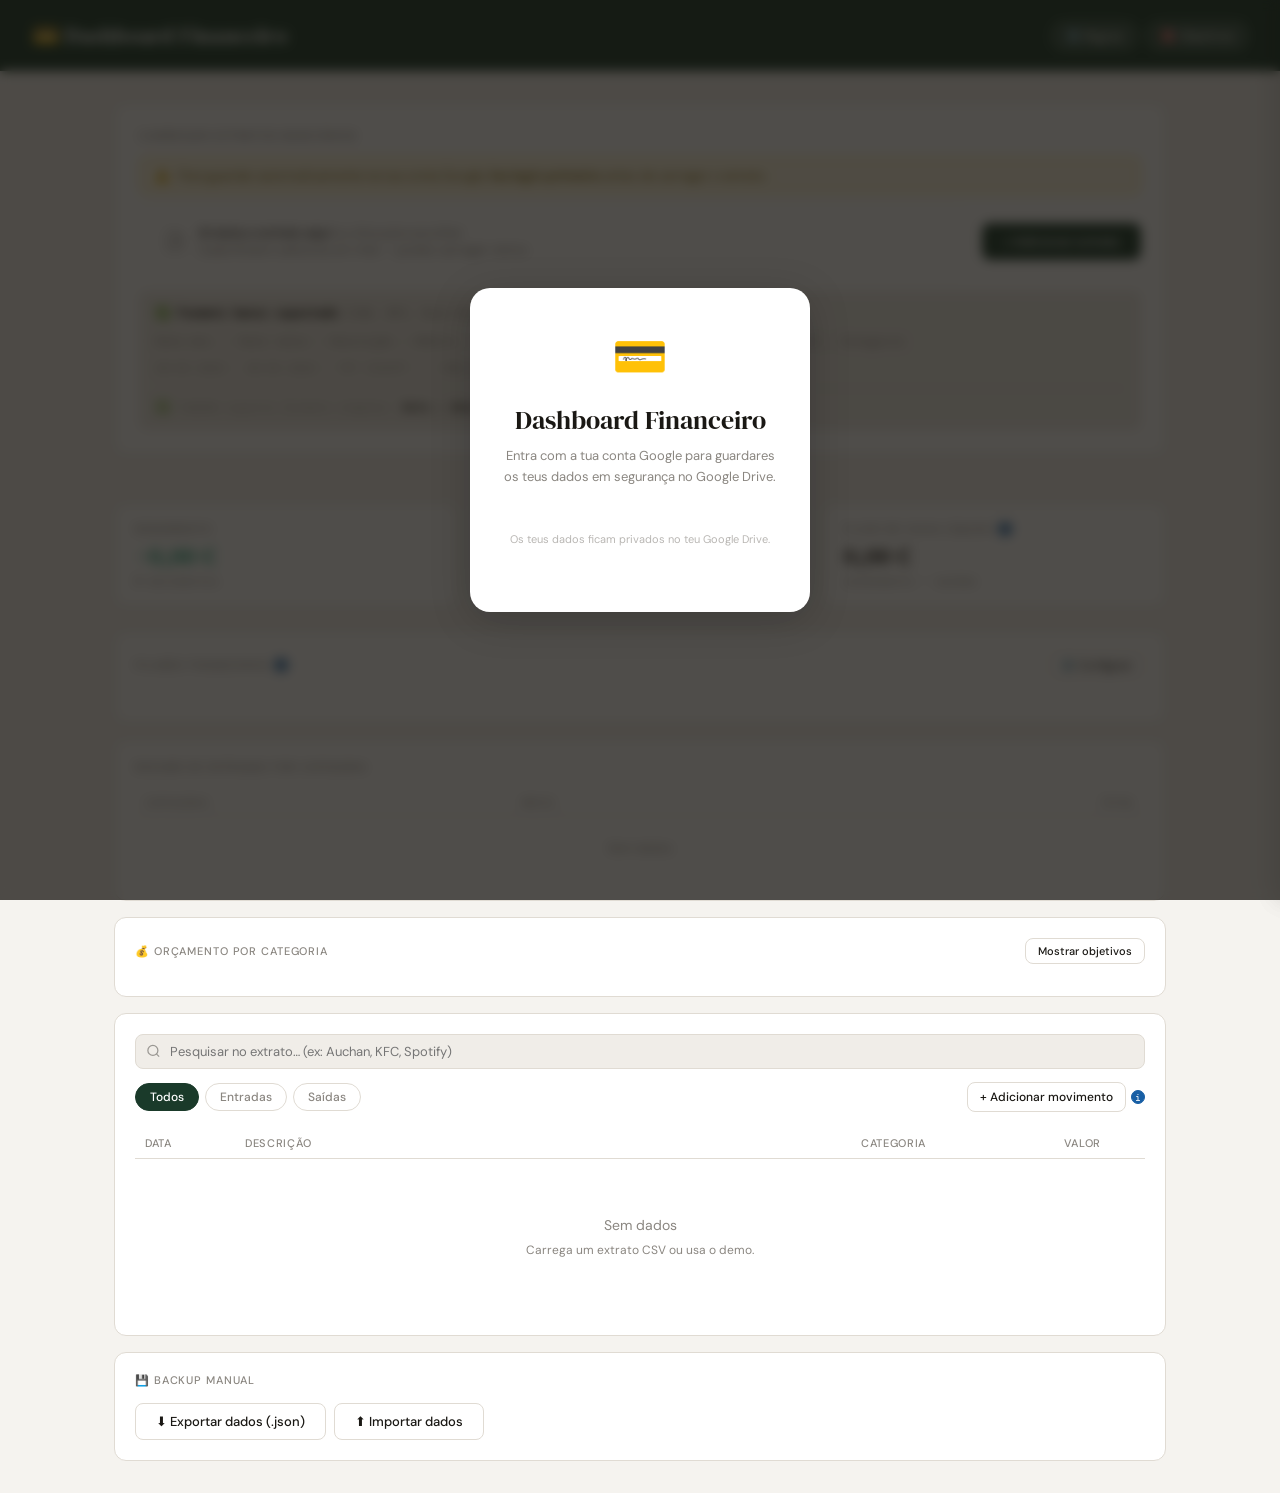
==== index.html @ b711cf70 "Add files via upload" ====
<!DOCTYPE html>
<html lang="pt">
<head>
<meta charset="UTF-8"/>
<meta name="viewport" content="width=device-width, initial-scale=1.0"/>
<title>Dashboard Financeiro</title>
<link rel="preconnect" href="https://fonts.googleapis.com"/>
<link href="https://fonts.googleapis.com/css2?family=DM+Serif+Display&family=DM+Mono:wght@400;500&family=DM+Sans:wght@300;400;500&display=swap" rel="stylesheet"/>
<script src="https://cdnjs.cloudflare.com/ajax/libs/Chart.js/4.4.1/chart.umd.js"></script>
<script src="https://accounts.google.com/gsi/client" async defer></script>
<link rel="stylesheet" href="style.css"/>
</head>
<body>

<!-- Google Sign-In overlay -->
<div class="g-signin-overlay" id="gSigninOverlay">
  <div class="g-signin-box">
    <div style="font-size:2.8rem;margin-bottom:1rem;">💳</div>
    <h2>Dashboard Financeiro</h2>
    <p>Entra com a tua conta Google para guardares os teus dados em segurança no Google Drive.</p>
    <div id="gSigninBtn" style="display:flex;justify-content:center;"></div>
    <p style="font-size:11px;color:var(--muted);margin-top:1.2rem;opacity:.6;">Os teus dados ficam privados no teu Google Drive.</p>
  </div>
</div>

<header>
  <h1>💳 Dashboard Financeiro</h1>
  <div style="display:flex;align-items:center;gap:10px;">
    <button id="regrasBtn" onclick="window._toggleRegras()"
      style="font-size:12px;padding:5px 13px;border:1.5px solid rgba(255,255,255,0.4);border-radius:20px;background:rgba(255,255,255,0.12);color:#fff;cursor:pointer;font-family:'DM Sans',sans-serif;font-weight:500;display:flex;align-items:center;gap:5px;transition:background 0.15s;"
      onmouseover="this.style.background='rgba(255,255,255,0.22)'"
      onmouseout="this.style.background='rgba(255,255,255,0.12)'">
      ⚙️ Regras
    </button>
    <button id="objetivosBtn" onclick="window._toggleObjetivos()"
      style="font-size:12px;padding:5px 13px;border:1.5px solid rgba(255,255,255,0.4);border-radius:20px;background:rgba(255,255,255,0.12);color:#fff;cursor:pointer;font-family:'DM Sans',sans-serif;font-weight:500;display:flex;align-items:center;gap:5px;transition:background 0.15s;"
      onmouseover="this.style.background='rgba(255,255,255,0.22)'"
      onmouseout="this.style.background='rgba(255,255,255,0.12)'">
      🎯 Objetivos
    </button>
    <span id="savedPill" class="hidden" style="font-size:11px;opacity:.7;font-family:'DM Mono',monospace;">dados guardados</span>
    <span id="drivePill" class="hidden g-drive-pill"></span>
    <button id="driveSaveBtn" onclick="window._forceDriveSave()" class="hidden" style="font-size:12px;padding:5px 12px;border:1.5px solid rgba(255,255,255,0.4);border-radius:6px;background:rgba(255,255,255,0.15);color:#fff;cursor:pointer;font-family:'DM Sans',sans-serif;">💾 Guardar</button>
    <div id="gUserChip" class="g-user-chip hidden" onclick="window._gSignOut()">
      <img id="gUserAvatar" class="g-user-avatar" src="" alt=""/>
      <span id="gUserName"></span>
      <span style="opacity:.45;font-size:11px;margin-left:2px;">· sair</span>
    </div>
  </div>
</header>

<div class="container">

  <!-- Upload -->
  <div class="upload-card">
    <p class="upload-label">Carregar extratos bancários</p>
    <div id="noSessionWarning" style="display:none;background:#fff8e1;border:1.5px solid #ffe082;border-radius:8px;padding:10px 14px;margin-bottom:12px;font-size:13px;color:#7a5c00;display:flex;align-items:center;gap:8px;">
      ⚠️ <span>Para guardar automaticamente na tua conta Google, <strong>faz login primeiro</strong> antes de carregar o extrato.</span>
    </div>
    <div class="upload-row">
      <div class="drop-area" id="dropZone">
        <svg width="22" height="22" viewBox="0 0 24 24" fill="none" stroke="currentColor" stroke-width="1.5"><path d="M14 2H6a2 2 0 0 0-2 2v16a2 2 0 0 0 2 2h12a2 2 0 0 0 2-2V8z"/><polyline points="14 2 14 8 20 8"/><line x1="12" y1="18" x2="12" y2="12"/><polyline points="9 15 12 12 15 15"/></svg>
        <div>
          <p><strong>Arrasta o extrato aqui</strong> ou clica para escolher</p>
          <p>Cada ficheiro adiciona um mês — podes carregar vários</p>
        </div>
        <input type="file" id="fileInput" accept=".csv,.txt" multiple/>
      </div>
      <div style="display:flex;flex-direction:column;gap:8px;">
        <button class="btn btn-accent" onclick="document.getElementById('fileInput').click()">+ Adicionar extrato</button>
        <button class="btn btn-danger hidden" id="clearBtn">Limpar tudo</button>
      </div>
    </div>
    <div style="margin-top:1rem;" id="hintBox">
      <div class="hint">
        <div class="hint-format">✅ <strong>Formato banco suportado</strong> (CGD, BPI, Novo Banco, Santander, etc.)</div>
        <div>Data mov. ; Data valor ; Descrição ; Débito ; Crédito ; Saldo contabilístico ; Saldo disponível ; Categoria</div>
        <div style="margin-top:6px; opacity:0.7">30-04-2026 ; 30-04-2026 ; TRF CXDAPP ;  ; 500,00 ; 741,41 ; 720,51 ; Diversos</div>
        <div style="margin-top:8px; border-top:1px solid var(--border); padding-top:8px; opacity:0.7">✅ Também suporta formato simples: <strong>data ; descrição ; valor</strong></div>
      </div>
    </div>
    <div id="monthsList" class="hidden" style="margin-top:0.75rem;">
      <div id="monthsChips" style="display:flex;flex-wrap:wrap;gap:6px;"></div>
    </div>
    <div id="fileInfo" class="hidden"><span id="fileInfoText" style="font-size:12px;color:var(--muted);font-family:'DM Mono',monospace;"></span></div>
  </div>

  <!-- Filtro de meses (afeta tudo abaixo) -->
  <div style="margin-bottom:1.5rem;">
    <div id="monthFilterChips" style="display:flex;flex-wrap:wrap;gap:6px;align-items:center;"></div>
  </div>

  <!-- KPIs -->
  <div class="kpi-grid">
    <div class="kpi">
      <div class="kpi-label">Rendimento</div>
      <div class="kpi-val pos" id="kpiEnt">+0,00 €</div>
      <div class="kpi-sub" id="kpiEntN">0 movimentos</div>
    </div>
    <div class="kpi">
      <div class="kpi-label">Saídas</div>
      <div class="kpi-val neg" id="kpiSai">-0,00 €</div>
      <div class="kpi-sub" id="kpiSaiN">0 movimentos</div>
    </div>
    <div class="kpi">
      <div class="kpi-label" style="display:flex;align-items:center;">Fluxo de Caixa Líquido
        <span class="info-tip" tabindex="0">i<span class="info-tip-bubble">
          <strong>Rendimento − Saídas, no período.</strong>
          <div class="tip-row"><span><span class="tip-dot" style="background:var(--green);"></span>&gt; 0 €</span><span>Ideal</span></div>
          <div class="tip-row"><span><span class="tip-dot" style="background:var(--gold);"></span>= 0 €</span><span>Risco</span></div>
          <div class="tip-row"><span><span class="tip-dot" style="background:var(--red);"></span>&lt; 0 €</span><span>Crítico</span></div>
        </span></span>
      </div>
      <div class="kpi-val neu" id="kpiFluxo">0,00 €</div>
      <div class="kpi-sub" id="kpiFluxoN">rendimento − saídas</div>
    </div>
  </div>

  <!-- Resumo Pilares: % do rendimento -->
  <div id="pilaresResumoRend" class="kpi-grid hidden" style="margin-bottom:0.75rem;"></div>

  <!-- Resumo Pilares: % das saídas -->
  <div id="pilaresResumoSai" class="kpi-grid hidden" style="margin-bottom:1.5rem;"></div>

  <!-- Pilares Financeiros -->
  <div class="card" id="pilaresCard" style="margin-bottom:1rem;">
    <div style="display:flex;align-items:center;justify-content:space-between;margin-bottom:1rem;flex-wrap:wrap;gap:8px;">
      <p class="card-title" style="margin-bottom:0;display:flex;align-items:center;">Pilares financeiros
        <span class="info-tip info-tip-blue" tabindex="0">i<span class="info-tip-bubble">
          <strong>Pilares financeiros</strong> agrupam as tuas categorias de despesa em 3 grandes blocos: Essenciais (necessidades fixas), Lazer (desejos/discricionário) e Poupança &amp; Investimento. Atribui categorias a cada pilar em "Configurar".
        </span></span>
      </p>
      <button class="btn" onclick="window._togglePilaresConfig()" id="pilaresConfigBtn" style="font-size:11px;padding:5px 12px;">⚙️ Configurar</button>
    </div>
    <div id="pilaresCards" style="display:flex;flex-direction:column;gap:0.75rem;margin-bottom:0.5rem;"></div>
    <div id="pilaresConfig" class="hidden" style="border-top:1px solid var(--border);padding-top:1rem;margin-top:0.5rem;">
      <p style="font-size:11px;color:var(--muted);margin-bottom:0.8rem;">Clica numa categoria para a atribuir a um pilar. As que estão num pilar têm × para remover.</p>
      <div id="pilaresConfigGrid" style="display:grid;grid-template-columns:repeat(auto-fit,minmax(190px,1fr));gap:1rem;"></div>
    </div>
  </div>

  <!-- Gráfico evolução por pilar -->
  <div class="card" id="pilaresChartCard" style="margin-bottom:1rem;display:none;">
    <div style="display:flex;align-items:center;justify-content:space-between;margin-bottom:1rem;flex-wrap:wrap;gap:8px;">
      <p class="card-title" style="margin-bottom:0;">Evolução por pilar</p>
      <div style="display:flex;gap:6px;">
        <button id="pilarChartEur" onclick="window._setPilarChartMode('eur')" class="tab active" style="padding:4px 12px;font-size:11px;">€</button>
        <button id="pilarChartPct" onclick="window._setPilarChartMode('pct')" class="tab" style="padding:4px 12px;font-size:11px;">%</button>
      </div>
    </div>
    <div class="chart-wrap" style="height:240px;">
      <canvas id="chartPilares"></canvas>
    </div>
    <div id="legendPilares" class="legend" style="margin-top:10px;"></div>
  </div>


  <!-- Resumo de entradas -->
  <div class="card" style="margin-bottom:1rem;">
    <p class="card-title">Resumo de entradas por categoria</p>
    <div class="table-wrap">
      <table class="resumo-table">
        <thead><tr><th>Categoria</th><th class="bar-cell"></th><th>Movs.</th><th>Total</th></tr></thead>
        <tbody id="resumoEntBody"><tr><td colspan="4" style="text-align:center;color:var(--muted);padding:1.5rem;font-size:12px;">Sem dados</td></tr></tbody>
      </table>
    </div>
  </div>



  <!-- Budget -->
  <div class="card" style="margin-bottom:1rem;">
    <div style="display:flex;align-items:center;justify-content:space-between;margin-bottom:0.75rem;flex-wrap:wrap;gap:8px;">
      <p class="card-title" style="margin-bottom:0;">💰 Orçamento por categoria</p>
      <button id="budgetToggleBtn" class="btn" onclick="window._toggleBudget()" style="font-size:11px;padding:5px 12px;">Mostrar objetivos</button>
    </div>
    <div id="budgetPainel" class="hidden">
      <div class="budget-rendimento-wrap">
        <span class="budget-rendimento-label">Rendimento mensal de referência</span>
        <input id="budgetRendimento" type="number" step="1" placeholder="0" class="budget-input" style="width:110px;" oninput="window._onBudgetRendimentoChange()"/>
        <span class="budget-input-sym">€</span>
        <button class="btn" onclick="window._usarEntradasComoRendimento()" style="font-size:11px;padding:5px 10px;">Usar entradas do período</button>
        <span class="budget-rendimento-note">atual: <strong id="rendimentoEfetivoLabel">—</strong></span>
      </div>
      <div class="budget-strategy-tabs">
        <button class="budget-strategy-tab active" data-strategy="custom" onclick="window._applyStrategy('custom')">Livre</button>
        <button class="budget-strategy-tab" data-strategy="503020" onclick="window._applyStrategy('503020')">50/30/20</button>
        <button class="budget-strategy-tab" data-strategy="602020" onclick="window._applyStrategy('602020')">60/20/20</button>
        <button class="budget-strategy-tab" data-strategy="702010" onclick="window._applyStrategy('702010')">70/20/10</button>
        <button class="budget-strategy-tab" data-strategy="zero" onclick="window._applyStrategy('zero')">Base zero</button>
      </div>
      <p id="budgetStrategyDesc" style="font-size:11px;color:var(--muted);margin-bottom:0.75rem;font-family:'DM Mono',monospace;"></p>
      <div id="budgetOverview" class="budget-overview" style="display:none;">
        <div class="budget-overview-item">
          <div class="budget-overview-label">Necessidades</div>
          <div class="budget-overview-val" id="ovNecessidades">—</div>
          <div class="budget-overview-sub" id="ovNecessidadesPct">—</div>
        </div>
        <div class="budget-overview-item">
          <div class="budget-overview-label">Desejos</div>
          <div class="budget-overview-val" id="ovDesejos">—</div>
          <div class="budget-overview-sub" id="ovDesejoPct">—</div>
        </div>
        <div class="budget-overview-item">
          <div class="budget-overview-label">Poupança</div>
          <div class="budget-overview-val" id="ovPoupanca">—</div>
          <div class="budget-overview-sub" id="ovPoupancaPct">—</div>
        </div>
      </div>
      <div id="budgetCatsGrid" class="budget-cats-grid"></div>
    </div>
  </div>

  <!-- Table -->
  <div class="card">
    <div style="margin-bottom:0.85rem;">
      <div style="position:relative;">
        <svg style="position:absolute;left:11px;top:50%;transform:translateY(-50%);opacity:0.4;pointer-events:none;" width="15" height="15" viewBox="0 0 24 24" fill="none" stroke="currentColor" stroke-width="2"><circle cx="11" cy="11" r="8"/><line x1="21" y1="21" x2="16.65" y2="16.65"/></svg>
        <input id="searchInput" type="text" placeholder="Pesquisar no extrato… (ex: Auchan, KFC, Spotify)"
          style="width:100%;padding:8px 36px 8px 34px;border:1px solid var(--border);border-radius:8px;font-family:'DM Sans',sans-serif;font-size:13px;background:var(--surface2);color:var(--text);outline:none;transition:border-color 0.15s;"
          oninput="window._onSearchInput(this.value)"
          onfocus="this.style.borderColor='var(--accent)'"
          onblur="this.style.borderColor='var(--border)'"
        />
        <button id="searchClearBtn" onclick="window._clearSearch()" title="Limpar pesquisa"
          style="display:none;position:absolute;right:9px;top:50%;transform:translateY(-50%);background:none;border:none;cursor:pointer;color:var(--muted);font-size:17px;line-height:1;padding:2px 4px;"
          onmouseover="this.style.color='var(--red)'" onmouseout="this.style.color='var(--muted)'">×</button>
      </div>
      <div id="searchResultCount" style="display:none;font-size:11px;color:var(--muted);font-family:'DM Mono',monospace;margin-top:5px;padding-left:2px;"></div>
    </div>
    <div class="filter-row" style="flex-wrap:wrap;gap:6px;align-items:center;">
      <div id="monthFilterSep" class="filter-sep hidden"></div>
      <button class="tab active" data-t="all">Todos</button>
      <button class="tab" data-t="in">Entradas</button>
      <button class="tab" data-t="out">Saídas</button>
      <div style="margin-left:auto;display:flex;align-items:center;">
        <div style="display:flex;align-items:center;">
          <button class="btn" style="font-size:12px;padding:6px 12px;" onclick="window._toggleAddMov()" id="addMovToggleBtn">+ Adicionar movimento</button>
          <span class="info-tip" tabindex="0">i<span class="info-tip-bubble">
            <strong>+ Adicionar movimento</strong> — cria uma linha manual, útil para corrigir situações que o extrato do banco não reflete bem (ex: um reembolso que cobre despesas de meses diferentes). Valor positivo = entrada, negativo = saída.<br/><br/>
            <strong>🗑 na tabela</strong> — apaga esse movimento. Não pode ser desfeito.
          </span></span>
        </div>
      </div>
    </div>
    <div id="addMovPanel" class="hidden" style="display:flex;gap:8px;flex-wrap:wrap;align-items:flex-end;margin-bottom:1rem;padding:12px;background:var(--surface2);border:1px solid var(--border);border-radius:8px;">
      <div style="display:flex;flex-direction:column;gap:3px;">
        <label style="font-size:10px;color:var(--muted);text-transform:uppercase;letter-spacing:.05em;">Data</label>
        <input id="addMovDate" type="date" style="padding:7px 10px;border:1px solid var(--border);border-radius:7px;font-family:'DM Sans',sans-serif;font-size:13px;background:var(--surface);color:var(--text);"/>
      </div>
      <div style="display:flex;flex-direction:column;gap:3px;flex:2;min-width:160px;">
        <label style="font-size:10px;color:var(--muted);text-transform:uppercase;letter-spacing:.05em;">Descrição</label>
        <input id="addMovDesc" type="text" placeholder="Ex: Reembolso pai (parte maio)" style="padding:7px 10px;border:1px solid var(--border);border-radius:7px;font-family:'DM Sans',sans-serif;font-size:13px;background:var(--surface);color:var(--text);"/>
      </div>
      <div style="display:flex;flex-direction:column;gap:3px;">
        <label style="font-size:10px;color:var(--muted);text-transform:uppercase;letter-spacing:.05em;">Valor (€)</label>
        <input id="addMovValor" type="number" step="0.01" placeholder="-50,00" style="width:110px;padding:7px 10px;border:1px solid var(--border);border-radius:7px;font-family:'DM Sans',sans-serif;font-size:13px;background:var(--surface);color:var(--text);"/>
      </div>
      <div style="display:flex;flex-direction:column;gap:3px;">
        <label style="font-size:10px;color:var(--muted);text-transform:uppercase;letter-spacing:.05em;">Categoria</label>
        <select id="addMovCat" style="padding:7px 10px;border:1px solid var(--border);border-radius:7px;font-family:'DM Sans',sans-serif;font-size:13px;background:var(--surface);color:var(--text);"></select>
      </div>
      <button class="btn btn-accent" onclick="window._addManualMov()" style="font-size:12px;padding:8px 14px;">Adicionar</button>
      <button class="btn" onclick="window._toggleAddMov()" style="font-size:12px;padding:8px 14px;">Cancelar</button>
      <p style="width:100%;font-size:11px;color:var(--muted);margin-top:2px;">💡 Valor positivo = entrada · valor negativo = saída (ex: -500 para uma despesa de 500€)</p>
    </div>
    <div class="table-wrap">
      <table>
        <thead>
          <tr>
            <th style="width:100px">Data</th>
            <th>Descrição</th>
            <th style="width:160px">Categoria</th>
            <th style="width:100px;text-align:right">Valor</th>
            <th style="width:34px"></th>
          </tr>
        </thead>
        <tbody id="movBody">
          <tr><td colspan="5"><div class="empty-state">Sem dados<p>Carrega um extrato CSV ou usa o demo.</p></div></td></tr>
        </tbody>
      </table>
    </div>
  </div>

  <!-- Backup manual -->
  <div class="card" style="margin-top:1rem;">
    <p class="card-title">💾 Backup manual</p>
    <div style="display:flex;gap:8px;flex-wrap:wrap;align-items:center;">
      <button class="btn" onclick="window._exportData()">⬇ Exportar dados (.json)</button>
      <label class="btn" style="cursor:pointer;">
        ⬆ Importar dados
        <input type="file" accept=".json" style="display:none;" onchange="window._importData(this)"/>
      </label>
    </div>
  </div>

</div>

<script type="module" src="js/app.js"></script>

<!-- ── Drawer Regras ── -->
<div id="regrasOverlay" class="obj-overlay hidden" onclick="window._closeRegras()"></div>

<div id="regrasDrawer" class="obj-drawer">
  <div class="obj-header">
    <div>
      <div class="obj-title">⚙️ Regras de categorização e gestão de categorias</div>
    </div>
    <button class="obj-close-btn" onclick="window._closeRegras()">×</button>
  </div>
  <div class="obj-body">
    <p style="font-size:11px;font-weight:500;color:var(--muted);text-transform:uppercase;letter-spacing:.08em;margin-bottom:0.75rem;">Regras de categorização</p>
    <div style="display:flex;flex-direction:column;gap:8px;margin-bottom:1rem;padding-bottom:1rem;border-bottom:1px solid var(--border);">
      <div style="display:flex;gap:8px;flex-wrap:wrap;align-items:center;">
        <input id="ruleKeyword" type="text" placeholder="Palavra-chave (ex: GARRIDO UNIP, LASERUM...)"
          style="flex:2;min-width:160px;padding:8px 12px;border:1px solid var(--border);border-radius:8px;font-family:'DM Sans',sans-serif;font-size:13px;background:var(--surface2);color:var(--text);"
          onkeydown="if(event.key==='Enter')window._addRule()"/>
        <select id="ruleCat" onchange="window._toggleNewCat(this)"
          style="padding:8px 12px;border:1px solid var(--border);border-radius:8px;font-family:'DM Sans',sans-serif;font-size:13px;background:var(--surface2);color:var(--text);cursor:pointer;">
        </select>
        <button class="btn btn-accent" onclick="window._addRule()">+ Adicionar</button>
      </div>
      <input id="ruleNewCat" type="text" placeholder="Nome da nova categoria..."
        style="padding:8px 12px;border:1px solid var(--accent);border-radius:8px;font-family:'DM Sans',sans-serif;font-size:13px;background:var(--surface2);color:var(--text);display:none;"
        onkeydown="if(event.key==='Enter')window._addRule()"/>
      <span id="rulesSavedPill" style="font-size:11px;color:var(--green);font-family:'DM Mono',monospace;opacity:0;transition:opacity 0.4s;">✓ regras guardadas</span>
    </div>
    <div id="rulesList">
      <p style="font-size:12px;color:var(--muted);text-align:center;padding:1rem;">Ainda não tens regras. Adiciona a primeira acima.</p>
    </div>
    <p style="font-size:11px;color:var(--muted);margin-top:0.75rem;font-family:'DM Mono',monospace;">
      💡 As tuas regras têm prioridade sobre tudo. A primeira que bater numa descrição ganha — por isso a ordem importa.
    </p>
    <div style="margin-top:1.5rem;padding-top:1rem;border-top:1px solid var(--border);">
      <p style="font-size:11px;font-weight:500;color:var(--muted);text-transform:uppercase;letter-spacing:.08em;margin-bottom:0.6rem;">Gestão de categorias</p>
      <div id="catChipsList" style="display:flex;flex-wrap:wrap;gap:6px;"></div>
      <p style="font-size:11px;color:var(--muted);margin-top:0.5rem;font-family:'DM Mono',monospace;">✕ para eliminar. Categorias em uso são reassociadas a «Diversos».</p>
    </div>
  </div>
</div>

<!-- ── Widget Objetivos ── -->
<div id="objetivosOverlay" class="obj-overlay hidden" onclick="window._closeObjetivos()"></div>

<div id="objetivosDrawer" class="obj-drawer">
  <div class="obj-header">
    <div>
      <div class="obj-title">🎯 Objetivos financeiros</div>
      <div class="obj-subtitle">Escolhe o teu perfil e vê o diagnóstico</div>
    </div>
    <button class="obj-close-btn" onclick="window._closeObjetivos()" title="Fechar">×</button>
  </div>
  <div class="obj-body">
    <div class="obj-section-label">Perfil financeiro</div>
    <div id="objPerfisList">
      <button class="obj-perfil-btn" data-perfil="equilibrio" onclick="window._selectPerfil('equilibrio')">
        <div class="obj-perfil-name">⚖️ Equilíbrio</div>
        <div class="obj-perfil-pct">50% essenciais · 30% lazer · 20% poupança</div>
      </button>
      <button class="obj-perfil-btn" data-perfil="base" onclick="window._selectPerfil('base')">
        <div class="obj-perfil-name">🧱 Base sólida</div>
        <div class="obj-perfil-pct">60% essenciais · 20% lazer · 20% poupança</div>
      </button>
      <button class="obj-perfil-btn" data-perfil="realista" onclick="window._selectPerfil('realista')">
        <div class="obj-perfil-name">💪 Realista</div>
        <div class="obj-perfil-pct">70% essenciais · 20% lazer · 10% poupança</div>
      </button>
      <button class="obj-perfil-btn" data-perfil="riqueza" onclick="window._selectPerfil('riqueza')">
        <div class="obj-perfil-name">🚀 Construir riqueza</div>
        <div class="obj-perfil-pct">50% essenciais · 20% lazer · 30% poupança</div>
      </button>
    </div>
    <div id="objDiagnostico" class="hidden">
      <div class="obj-section-label" style="margin-top:1.25rem;">Diagnóstico</div>
      <div id="objMesLabel" class="obj-mes-label"></div>
      <div id="objDiagRows"></div>
      <div id="objConselhos"></div>
    </div>
    <div id="objEmpty" class="obj-empty">
      <p>Carrega um extrato para veres o diagnóstico.</p>
    </div>
  </div>
</div>
</body>
</html>
---- style.css ----
/* ─── Dashboard Financeiro — Estilos ──────────────────────────────────────── */

*, *::before, *::after { box-sizing: border-box; margin: 0; padding: 0; }

:root {
  --bg: #f5f3ef;
  --surface: #ffffff;
  --surface2: #f0ede8;
  --border: #e0dbd3;
  --text: #1a1814;
  --muted: #8a8680;
  --accent: #1a3a2a;
  --accent2: #c8440a;
  --green: #1D9E75;
  --red: #D85A30;
  --red-dark: #6b1f0f;
  --gold: #BA7517;
  --blue: #185FA5;
  --purple: #533AB7;
  --pink: #D4537E;
}

body {
  font-family: 'DM Sans', sans-serif;
  background: var(--bg);
  color: var(--text);
  min-height: 100vh;
  font-size: 14px;
}

header {
  background: var(--accent);
  color: #fff;
  padding: 1.25rem 2rem;
  display: flex;
  align-items: center;
  justify-content: space-between;
  gap: 1rem;
}
header h1 {
  font-family: 'DM Serif Display', serif;
  font-size: 1.4rem;
  font-weight: 400;
  letter-spacing: 0.01em;
}
header span {
  font-size: 12px;
  opacity: 0.6;
  font-family: 'DM Mono', monospace;
}

.container { max-width: 1100px; margin: 0 auto; padding: 2rem 1.5rem; }

/* Upload zone */
.upload-card {
  background: var(--surface);
  border: 1px solid var(--border);
  border-radius: 12px;
  padding: 1.5rem;
  margin-bottom: 1.5rem;
}
.upload-row { display: flex; align-items: center; gap: 1rem; flex-wrap: wrap; }
.upload-label {
  font-size: 12px;
  font-weight: 500;
  color: var(--muted);
  text-transform: uppercase;
  letter-spacing: 0.08em;
  margin-bottom: 0.75rem;
}
.drop-area {
  flex: 1;
  min-width: 220px;
  border: 1.5px dashed var(--border);
  border-radius: 8px;
  padding: 1rem 1.5rem;
  display: flex;
  align-items: center;
  gap: 12px;
  cursor: pointer;
  transition: background 0.2s, border-color 0.2s;
}
.drop-area:hover { background: var(--surface2); border-color: var(--accent); }
.drop-area svg { flex-shrink: 0; opacity: 0.45; }
.drop-area p { font-size: 13px; color: var(--muted); }
.drop-area p strong { color: var(--text); font-weight: 500; }
#fileInput { display: none; }
.btn {
  padding: 9px 20px;
  font-family: 'DM Sans', sans-serif;
  font-size: 13px;
  font-weight: 500;
  border-radius: 8px;
  border: 1px solid var(--border);
  background: var(--surface);
  color: var(--text);
  cursor: pointer;
  transition: background 0.15s, transform 0.1s;
  white-space: nowrap;
}
.btn:hover { background: var(--surface2); }
.btn:active { transform: scale(0.98); }
.btn-accent {
  background: var(--accent);
  color: #fff;
  border-color: var(--accent);
}
.btn-accent:hover { background: #243d30; }
.btn-danger { border-color: #f0c0a8; color: var(--red); }
.btn-danger:hover { background: #fff5f0; }

.info-bar {
  font-size: 12px;
  color: var(--muted);
  font-family: 'DM Mono', monospace;
  padding: 6px 12px;
  background: var(--surface2);
  border-radius: 6px;
  white-space: nowrap;
}

/* Format badge */
.format-badge {
  display: inline-flex;
  align-items: center;
  gap: 5px;
  font-size: 11px;
  font-family: 'DM Mono', monospace;
  color: var(--blue);
  background: #e8f0fb;
  padding: 3px 10px;
  border-radius: 20px;
}

/* KPIs */
.kpi-grid {
  display: grid;
  grid-template-columns: repeat(auto-fit, minmax(160px, 1fr));
  gap: 12px;
  margin-bottom: 1.5rem;
}
.kpi {
  background: var(--surface);
  border: 1px solid var(--border);
  border-radius: 12px;
  padding: 1.1rem 1.25rem;
}
.kpi-label {
  font-size: 11px;
  font-weight: 500;
  color: var(--muted);
  text-transform: uppercase;
  letter-spacing: 0.08em;
  margin-bottom: 6px;
}
.kpi-val {
  font-family: 'DM Serif Display', serif;
  font-size: 1.6rem;
  font-weight: 400;
  line-height: 1.1;
}
.kpi-sub { font-size: 11px; color: var(--muted); margin-top: 4px; font-family: 'DM Mono', monospace; }
.pos { color: var(--green); }
.neg { color: var(--red); }
.neu { color: var(--text); }

/* Charts */
.charts-grid {
  display: grid;
  grid-template-columns: 1fr 1fr;
  gap: 1rem;
  margin-bottom: 1rem;
}
@media (max-width: 640px) { .charts-grid { grid-template-columns: 1fr; } }

.card {
  background: var(--surface);
  border: 1px solid var(--border);
  border-radius: 12px;
  padding: 1.25rem;
}
.card-title {
  font-size: 11px;
  font-weight: 500;
  color: var(--muted);
  text-transform: uppercase;
  letter-spacing: 0.08em;
  margin-bottom: 1rem;
}
.chart-wrap { position: relative; width: 100%; height: 210px; }
.legend { display: flex; flex-wrap: wrap; gap: 8px; margin-top: 10px; }
.legend span {
  display: flex; align-items: center; gap: 5px;
  font-size: 11px; color: var(--muted);
  font-family: 'DM Mono', monospace;
}
.legend-dot { width: 9px; height: 9px; border-radius: 2px; flex-shrink: 0; }

/* Filters */
.filter-row {
  display: flex;
  align-items: center;
  gap: 8px;
  flex-wrap: wrap;
  margin-bottom: 1rem;
}
.tab {
  padding: 5px 14px;
  font-size: 12px;
  font-family: 'DM Sans', sans-serif;
  font-weight: 500;
  border-radius: 20px;
  border: 1px solid var(--border);
  background: transparent;
  color: var(--muted);
  cursor: pointer;
  transition: all 0.15s;
}
.tab.active {
  background: var(--accent);
  color: #fff;
  border-color: var(--accent);
}
.filter-sep { width: 1px; height: 20px; background: var(--border); margin: 0 4px; }

/* Table */
.table-wrap { overflow-x: auto; }
table { width: 100%; border-collapse: collapse; table-layout: fixed; }
th {
  text-align: left;
  font-size: 11px;
  font-weight: 500;
  color: var(--muted);
  text-transform: uppercase;
  letter-spacing: 0.06em;
  padding: 8px 10px;
  border-bottom: 1px solid var(--border);
}
td {
  padding: 9px 10px;
  border-bottom: 1px solid var(--surface2);
  vertical-align: middle;
  font-size: 13px;
}
tr:last-child td { border-bottom: none; }
tr:hover td { background: var(--surface2); }
.date-cell { font-family: 'DM Mono', monospace; font-size: 12px; color: var(--muted); }
.amt-cell { font-family: 'DM Mono', monospace; font-weight: 500; text-align: right; }
.cat-sel {
  font-family: 'DM Sans', sans-serif;
  font-size: 12px;
  padding: 3px 6px;
  border-radius: 6px;
  border: 1px solid var(--border);
  background: var(--surface2);
  color: var(--text);
  cursor: pointer;
  width: 100%;
}
.empty-state {
  text-align: center;
  padding: 3rem 1rem;
  color: var(--muted);
  font-size: 14px;
}
.empty-state p { margin-top: 0.5rem; font-size: 12px; }

/* ── Google Auth ── */
.g-signin-overlay {
  position:fixed;inset:0;background:rgba(20,18,14,0.75);z-index:9999;
  display:flex;align-items:center;justify-content:center;
  backdrop-filter:blur(6px);
}
.g-signin-box {
  background:var(--surface);border-radius:20px;padding:2.5rem 2rem;
  max-width:340px;width:90%;text-align:center;
  box-shadow:0 8px 40px rgba(0,0,0,0.2);
}
.g-signin-box h2 { font-family:'DM Serif Display',serif;font-size:1.6rem;font-weight:400;margin-bottom:.5rem; }
.g-signin-box p  { font-size:13px;color:var(--muted);margin-bottom:1.5rem;line-height:1.6; }
.g-user-chip {
  display:flex;align-items:center;gap:8px;
  background:rgba(255,255,255,0.15);border-radius:20px;
  padding:4px 12px 4px 4px;cursor:pointer;transition:background .15s;font-size:13px;color:#fff;
}
.g-user-chip:hover { background:rgba(255,255,255,0.25); }
.g-user-avatar { width:28px;height:28px;border-radius:50%;object-fit:cover;border:2px solid rgba(255,255,255,0.3); }
.g-drive-pill {
  font-size:11px;font-family:'DM Mono',monospace;
  padding:2px 8px;border-radius:10px;background:rgba(255,255,255,0.12);color:#fff;opacity:.8;
}
.hidden { display: none !important; }

/* Formato hint */
.hint {
  font-size: 12px;
  color: var(--muted);
  line-height: 1.8;
  padding: 12px 16px;
  background: var(--surface2);
  border-radius: 8px;
  font-family: 'DM Mono', monospace;
}
.hint strong { color: var(--text); }
.hint .hint-format { margin-bottom: 6px; }

/* Saved indicator */
.saved-pill {
  display: inline-flex;
  align-items: center;
  gap: 5px;
  font-size: 11px;
  font-family: 'DM Mono', monospace;
  color: var(--green);
  background: #e8f7f1;
  padding: 3px 10px;
  border-radius: 20px;
}
.saved-pill::before { content: '●'; font-size: 8px; }

/* Resumo por categoria */
.resumo-grid {
  display: grid;
  grid-template-columns: 1fr 1fr;
  gap: 1rem;
  margin-bottom: 1rem;
}
@media (max-width: 640px) { .resumo-grid { grid-template-columns: 1fr; } }

.resumo-table { width: 100%; border-collapse: collapse; }
.resumo-table th {
  font-size: 10px;
  font-weight: 500;
  color: var(--muted);
  text-transform: uppercase;
  letter-spacing: 0.07em;
  padding: 6px 10px;
  border-bottom: 1px solid var(--border);
  text-align: left;
}
.resumo-table th:last-child { text-align: right; }
.resumo-table td {
  padding: 8px 10px;
  border-bottom: 1px solid var(--surface2);
  font-size: 13px;
  vertical-align: middle;
}
.resumo-table tr:last-child td { border-bottom: none; }
.resumo-table tr:hover td { background: var(--surface2); }
.resumo-table .cat-dot {
  display: inline-block;
  width: 8px; height: 8px;
  border-radius: 2px;
  margin-right: 7px;
  flex-shrink: 0;
}
.resumo-table .cat-name { display: flex; align-items: center; }
.resumo-table .val-cell {
  font-family: 'DM Mono', monospace;
  font-weight: 500;
  text-align: right;
  white-space: nowrap;
}
.resumo-table .n-cell {
  font-family: 'DM Mono', monospace;
  font-size: 11px;
  color: var(--muted);
  text-align: right;
}
.resumo-table .total-row td {
  font-weight: 600;
  border-top: 1px solid var(--border);
  border-bottom: none;
  font-size: 13px;
  padding-top: 9px;
}
.resumo-table .bar-cell { width: 60px; }
.resumo-cat-row:hover td { background: var(--surface2); }
.exp-arrow {
  display: inline-block;
  font-size: 9px;
  color: var(--muted);
  margin-right: 6px;
  transition: transform 0.15s;
  user-select: none;
}
.exp-detail td { border-bottom: none !important; }

.mini-bar-bg { background: var(--surface2); border-radius: 3px; height: 5px; overflow: hidden; }
.mini-bar-fill { height: 5px; border-radius: 3px; }

/* Budget Objetivos */
.budget-section { margin-bottom: 1rem; }
/* Pilares */
.pilar-card { border-radius:10px; padding:1rem; }
.pilar-card .pilar-emoji { font-size:1.6rem; margin-bottom:0.3rem; display:block; }
.pilar-card .pilar-nome { font-size:12px; font-weight:700; color:var(--text); text-transform:uppercase; letter-spacing:.05em; margin-bottom:0.1rem; }
.pilar-card .pilar-total { font-size:1.4rem; font-weight:800; color:var(--text); }
.pilar-card .pilar-sub { font-size:11px; color:var(--muted); margin-bottom:0.4rem; font-family:'DM Mono',monospace; }
.pilar-card .pilar-limite-row { display:flex; align-items:center; gap:6px; margin-bottom:0.4rem; flex-wrap:wrap; }
.pilar-card .pilar-limite-label { font-size:11px; color:var(--muted); }
.pilar-card .pilar-limite-input { width:80px; padding:3px 7px; border:1px solid var(--border); border-radius:6px; font-size:12px; font-family:'DM Mono',monospace; background:var(--surface); color:var(--text); }
.pilar-card .pilar-bar-bg { height:5px; background:var(--border); border-radius:3px; overflow:hidden; margin-bottom:0.3rem; }
.pilar-card .pilar-bar-fill { height:100%; border-radius:3px; transition:width 0.4s ease; }
.pilar-card .pilar-restante { font-size:11px; font-family:'DM Mono',monospace; }
.pilar-config-col { background:var(--surface2); border-radius:8px; padding:0.75rem; }
.pilar-config-col .pcol-title { font-size:11px; font-weight:700; text-transform:uppercase; letter-spacing:.08em; margin-bottom:0.5rem; display:flex; align-items:center; gap:5px; }
.pilar-cat-chip { display:inline-flex; align-items:center; gap:3px; padding:3px 9px; border-radius:20px; font-size:11px; font-weight:500; cursor:pointer; margin:3px; border:1.5px solid transparent; transition:opacity 0.15s; }
.pilar-cat-chip:hover { opacity:0.7; }
.pilar-cat-chip.unassigned { background:var(--surface); border-color:var(--border); color:var(--muted); }
.pilares-mes-chip { padding:4px 12px; border-radius:20px; font-size:11px; font-weight:500; cursor:pointer; border:1.5px solid var(--border); background:var(--surface2); color:var(--muted); transition:all 0.15s; }
.pilares-mes-chip.active { background:var(--accent); border-color:var(--accent); color:#fff; }
.budget-strategy-tabs { display: flex; gap: 6px; flex-wrap: wrap; margin-bottom: 1rem; }
.budget-strategy-tab {
  padding: 5px 14px;
  font-size: 12px;
  font-family: 'DM Sans', sans-serif;
  font-weight: 500;
  border-radius: 20px;
  border: 1px solid var(--border);
  background: transparent;
  color: var(--muted);
  cursor: pointer;
  transition: all 0.15s;
}
.budget-strategy-tab.active {
  background: var(--accent);
  color: #fff;
  border-color: var(--accent);
}
.budget-cats-grid {
  display: grid;
  grid-template-columns: repeat(auto-fill, minmax(220px, 1fr));
  gap: 10px;
  margin-bottom: 1rem;
}
.budget-cat-item {
  background: var(--surface2);
  border: 1px solid var(--border);
  border-radius: 10px;
  padding: 0.85rem 1rem;
}
.budget-cat-header {
  display: flex;
  align-items: center;
  justify-content: space-between;
  margin-bottom: 8px;
}
.budget-cat-name {
  display: flex;
  align-items: center;
  gap: 7px;
  font-size: 13px;
  font-weight: 500;
}
.budget-cat-dot { width: 9px; height: 9px; border-radius: 2px; flex-shrink: 0; }
.budget-input-wrap { display: flex; align-items: center; gap: 4px; }
.budget-input {
  width: 80px;
  padding: 4px 8px;
  border: 1px solid var(--border);
  border-radius: 6px;
  font-family: 'DM Mono', monospace;
  font-size: 13px;
  background: var(--surface);
  color: var(--text);
  text-align: right;
  outline: none;
  transition: border-color 0.15s;
}
.budget-input:focus { border-color: var(--accent); }
.budget-input-sym { font-size: 12px; color: var(--muted); font-family: 'DM Mono', monospace; }
.budget-bar-wrap { position: relative; height: 6px; background: var(--border); border-radius: 3px; overflow: hidden; margin-top: 8px; }
.budget-bar-fill { height: 6px; border-radius: 3px; transition: width 0.4s ease; }
.budget-bar-target { position: absolute; top: 0; height: 6px; width: 2px; background: var(--accent); opacity: 0.6; }
.budget-status { font-size: 11px; font-family: 'DM Mono', monospace; margin-top: 4px; }
.budget-overview {
  display: grid;
  grid-template-columns: repeat(3, 1fr);
  gap: 10px;
  margin-bottom: 1rem;
}
@media (max-width: 640px) { .budget-overview { grid-template-columns: 1fr; } }
.budget-overview-item {
  background: var(--surface2);
  border: 1px solid var(--border);
  border-radius: 10px;
  padding: 0.85rem 1rem;
  text-align: center;
}
.budget-overview-label { font-size: 10px; font-weight: 500; color: var(--muted); text-transform: uppercase; letter-spacing: .07em; margin-bottom: 4px; }
.budget-overview-val { font-family: 'DM Serif Display', serif; font-size: 1.4rem; }
.budget-overview-sub { font-size: 11px; color: var(--muted); font-family: 'DM Mono', monospace; margin-top: 2px; }
.budget-rendimento-wrap {
  display: flex; align-items: center; gap: 10px; flex-wrap: wrap;
  margin-bottom: 1rem; padding: 0.85rem 1rem;
  background: var(--surface2); border: 1px solid var(--border); border-radius: 10px;
}
.budget-rendimento-label { font-size: 13px; font-weight: 500; flex: 1; min-width: 140px; }
.budget-rendimento-note { font-size: 11px; color: var(--muted); font-family: 'DM Mono', monospace; }

/* Saldo info row */
.saldo-row {
  display: flex;
  align-items: center;
  gap: 10px;
  padding: 8px 12px;
  background: var(--surface2);
  border-radius: 8px;
  margin-bottom: 1rem;
  font-size: 12px;
  font-family: 'DM Mono', monospace;
  color: var(--muted);
}
.saldo-row strong { color: var(--text); }

/* Info tooltip icon (ⓘ) */
.info-tip {
  position: relative;
  display: inline-flex;
  align-items: center;
  justify-content: center;
  width: 14px;
  height: 14px;
  border-radius: 50%;
  background: var(--blue);
  border: 1px solid var(--blue);
  color: #fff;
  font-size: 10px;
  font-family: 'DM Mono', monospace;
  cursor: help;
  margin-left: 5px;
  flex-shrink: 0;
  user-select: none;
}
.info-tip.info-tip-blue {
  background: var(--blue) !important;
  border-color: var(--blue) !important;
  color: #fff !important;
}
.info-tip .info-tip-bubble {
  display: none;
  position: absolute;
  bottom: 130%;
  left: 50%;
  transform: translateX(-50%);
  width: 220px;
  background: var(--text);
  color: var(--bg);
  font-family: 'DM Sans', sans-serif;
  font-size: 11px;
  line-height: 1.5;
  padding: 10px 12px;
  border-radius: 8px;
  z-index: 50;
  text-transform: none;
  letter-spacing: normal;
  font-weight: 400;
  box-shadow: 0 4px 14px rgba(0,0,0,0.18);
}
.info-tip .info-tip-bubble::after {
  content: '';
  position: absolute;
  top: 100%;
  left: 50%;
  transform: translateX(-50%);
  border: 5px solid transparent;
  border-top-color: var(--text);
}
.info-tip:hover .info-tip-bubble,
.info-tip:focus .info-tip-bubble { display: block; }
.info-tip-bubble .tip-row { display: flex; justify-content: space-between; gap: 8px; padding: 2px 0; }
.info-tip-bubble .tip-dot { display: inline-block; width: 7px; height: 7px; border-radius: 50%; margin-right: 5px; flex-shrink: 0; }

/* ─── Widget Objetivos ──────────────────────────────────────────────────────── */

.obj-overlay {
  position: fixed;
  inset: 0;
  background: rgba(20,18,14,0.35);
  z-index: 200;
  transition: opacity 0.25s;
}
.obj-overlay.hidden { display: none; }

.obj-drawer {
  position: fixed;
  top: 0;
  right: 0;
  height: 100vh;
  width: 320px;
  max-width: 92vw;
  background: var(--surface);
  border-left: 1px solid var(--border);
  z-index: 201;
  display: flex;
  flex-direction: column;
  transform: translateX(100%);
  transition: transform 0.3s cubic-bezier(0.4, 0, 0.2, 1);
  box-shadow: -4px 0 24px rgba(0,0,0,0.08);
}
.obj-drawer.open { transform: translateX(0); }

.obj-header {
  padding: 1.1rem 1.25rem 0.9rem;
  border-bottom: 1px solid var(--border);
  display: flex;
  align-items: flex-start;
  justify-content: space-between;
  gap: 10px;
  flex-shrink: 0;
}
.obj-title { font-size: 14px; font-weight: 500; color: var(--text); }
.obj-subtitle { font-size: 11px; color: var(--muted); margin-top: 2px; }
.obj-close-btn {
  background: none; border: none; cursor: pointer;
  color: var(--muted); font-size: 20px; line-height: 1;
  padding: 0 4px; flex-shrink: 0; transition: color 0.15s;
}
.obj-close-btn:hover { color: var(--text); }

.obj-body { flex: 1; overflow-y: auto; padding: 1rem 1.25rem 1.5rem; }

.obj-section-label {
  font-size: 10px; font-weight: 500; color: var(--muted);
  text-transform: uppercase; letter-spacing: 0.08em; margin-bottom: 8px;
}

.obj-perfil-btn {
  width: 100%; text-align: left; padding: 10px 12px;
  border: 1px solid var(--border); border-radius: 8px;
  background: var(--surface2); margin-bottom: 6px;
  cursor: pointer; transition: border-color 0.15s, background 0.15s;
  font-family: 'DM Sans', sans-serif;
}
.obj-perfil-btn:hover { background: var(--surface); border-color: var(--blue); }
.obj-perfil-btn.active { border: 1.5px solid var(--blue); background: #e8f0fb; }
.obj-perfil-name { font-size: 13px; font-weight: 500; color: var(--text); }
.obj-perfil-pct { font-size: 11px; color: var(--muted); font-family: 'DM Mono', monospace; margin-top: 2px; }

.obj-mes-label { font-size: 11px; color: var(--muted); font-family: 'DM Mono', monospace; margin-bottom: 10px; }

.obj-diag-row {
  display: flex; align-items: center; gap: 10px;
  padding: 9px 10px; border-radius: 8px;
  background: var(--surface2); margin-bottom: 6px;
}
.obj-diag-dot { width: 9px; height: 9px; border-radius: 50%; flex-shrink: 0; }
.obj-diag-info { flex: 1; min-width: 0; }
.obj-diag-label { font-size: 13px; font-weight: 500; color: var(--text); }
.obj-diag-sub { font-size: 10px; color: var(--muted); font-family: 'DM Mono', monospace; margin-top: 1px; }
.obj-diag-delta { font-size: 12px; font-weight: 500; font-family: 'DM Mono', monospace; flex-shrink: 0; }

.obj-diag-bar-wrap {
  height: 4px; background: var(--border); border-radius: 3px;
  margin-top: 5px; overflow: hidden; position: relative;
}
.obj-diag-bar-atual { height: 4px; border-radius: 3px; transition: width 0.4s ease; }
.obj-diag-bar-target {
  position: absolute; top: 0; height: 4px; width: 2px;
  background: var(--text); opacity: 0.35;
}

.obj-conselhos-box {
  background: #e8f0fb; border: 1px solid #c5d8f5;
  border-radius: 8px; padding: 10px 12px; margin-top: 10px;
}
.obj-conselhos-title { font-size: 11px; font-weight: 500; color: var(--blue); margin-bottom: 6px; }
.obj-conselho-item {
  font-size: 11px; color: #1a3560; line-height: 1.55;
  padding: 4px 0; border-bottom: 1px solid #c5d8f520;
  display: flex; align-items: flex-start; gap: 6px;
}
.obj-conselho-item:last-child { border-bottom: none; }

.obj-empty { text-align: center; padding: 2rem 1rem; color: var(--muted); font-size: 12px; font-family: 'DM Mono', monospace; }
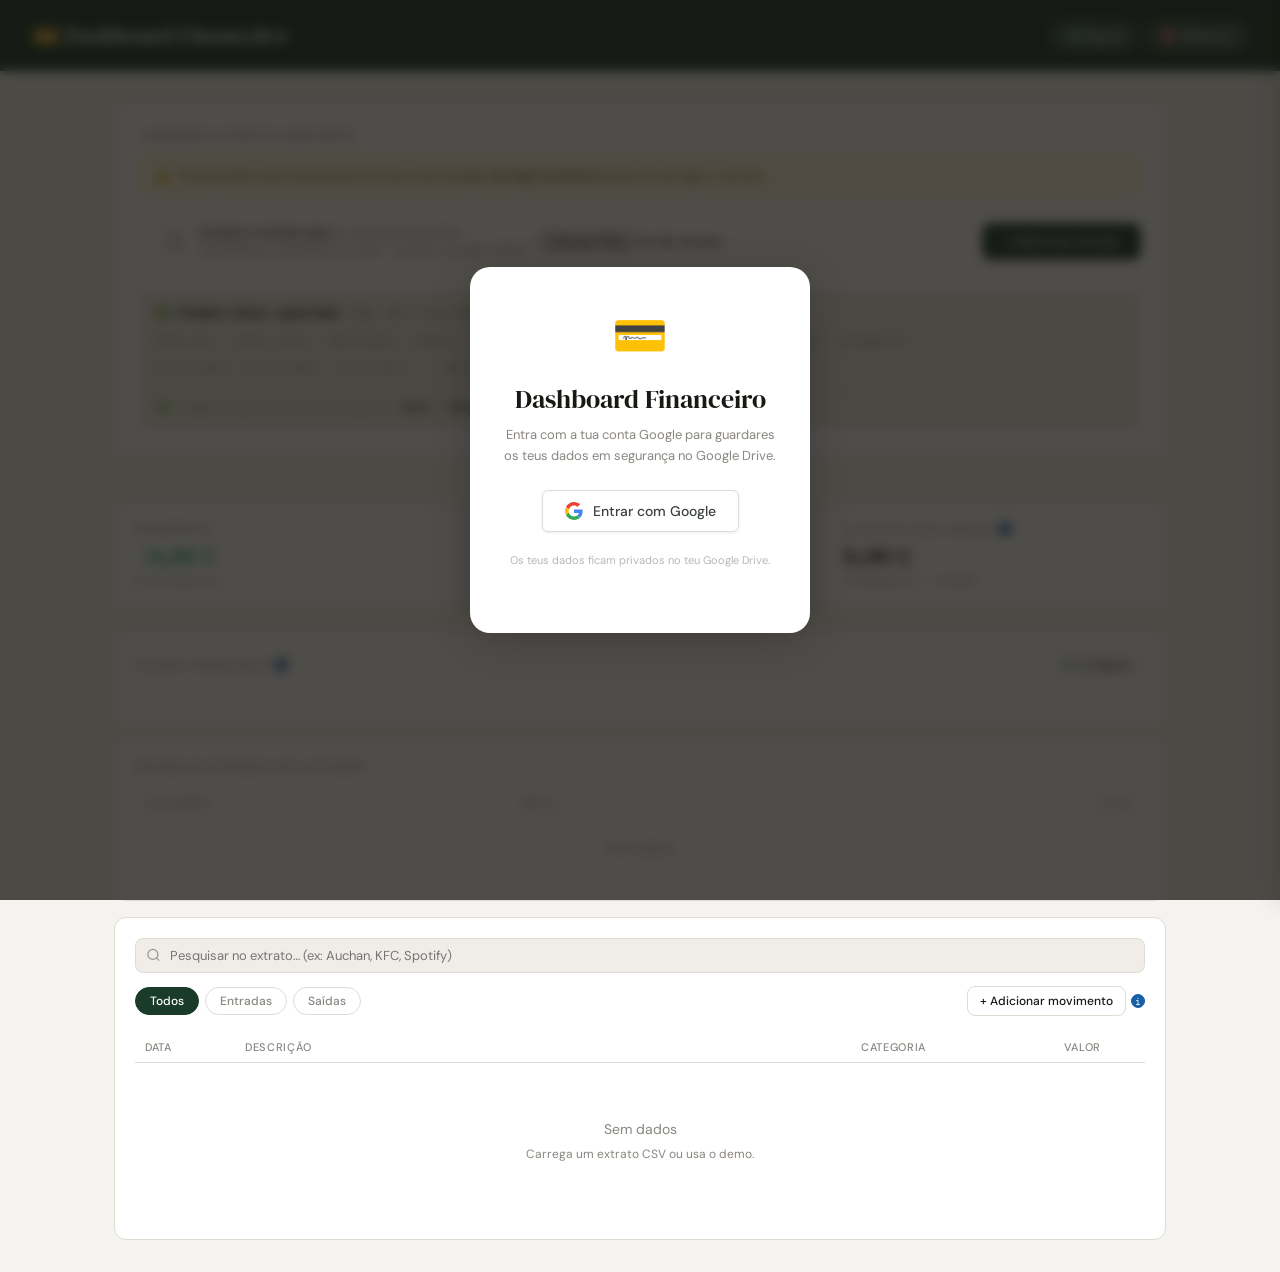
==== commit 652d99dc: "Add files via upload" ====
--- a/index.html
+++ b/index.html
@@ -52,37 +52,48 @@
 <div class="container">
 
   <!-- Upload -->
-  <div class="upload-card">
-    <p class="upload-label">Carregar extratos bancários</p>
-    <div id="noSessionWarning" style="display:none;background:#fff8e1;border:1.5px solid #ffe082;border-radius:8px;padding:10px 14px;margin-bottom:12px;font-size:13px;color:#7a5c00;display:flex;align-items:center;gap:8px;">
-      ⚠️ <span>Para guardar automaticamente na tua conta Google, <strong>faz login primeiro</strong> antes de carregar o extrato.</span>
-    </div>
-    <div class="upload-row">
-      <div class="drop-area" id="dropZone">
-        <svg width="22" height="22" viewBox="0 0 24 24" fill="none" stroke="currentColor" stroke-width="1.5"><path d="M14 2H6a2 2 0 0 0-2 2v16a2 2 0 0 0 2 2h12a2 2 0 0 0 2-2V8z"/><polyline points="14 2 14 8 20 8"/><line x1="12" y1="18" x2="12" y2="12"/><polyline points="9 15 12 12 15 15"/></svg>
-        <div>
-          <p><strong>Arrasta o extrato aqui</strong> ou clica para escolher</p>
-          <p>Cada ficheiro adiciona um mês — podes carregar vários</p>
+  <div class="upload-card" id="uploadCard">
+
+    <!-- Vista compacta (após carregar dados) -->
+    <div id="uploadCompact" class="hidden" style="display:flex;align-items:center;gap:10px;flex-wrap:wrap;">
+      <span style="font-size:11px;font-weight:500;color:var(--muted);text-transform:uppercase;letter-spacing:.08em;white-space:nowrap;">Extratos</span>
+      <div id="monthsChips" style="display:flex;flex-wrap:wrap;gap:6px;flex:1;"></div>
+      <span id="fileInfoText" style="font-size:12px;color:var(--muted);font-family:'DM Mono',monospace;white-space:nowrap;"></span>
+      <button class="btn btn-accent" onclick="document.getElementById('fileInput').click()" style="font-size:12px;padding:6px 14px;white-space:nowrap;">+ Extrato</button>
+      <button class="btn btn-danger" id="clearBtn" style="font-size:12px;padding:6px 14px;white-space:nowrap;">Limpar</button>
+      <input type="file" id="fileInput" accept=".csv,.txt" multiple style="display:none;"/>
+    </div>
+
+    <!-- Vista expandida (estado inicial) -->
+    <div id="uploadExpanded">
+      <p class="upload-label">Carregar extratos bancários</p>
+      <div id="noSessionWarning" style="display:none;background:#fff8e1;border:1.5px solid #ffe082;border-radius:8px;padding:10px 14px;margin-bottom:12px;font-size:13px;color:#7a5c00;display:flex;align-items:center;gap:8px;">
+        ⚠️ <span>Para guardar automaticamente na tua conta Google, <strong>faz login primeiro</strong> antes de carregar o extrato.</span>
+      </div>
+      <div class="upload-row">
+        <div class="drop-area" id="dropZone">
+          <svg width="22" height="22" viewBox="0 0 24 24" fill="none" stroke="currentColor" stroke-width="1.5"><path d="M14 2H6a2 2 0 0 0-2 2v16a2 2 0 0 0 2 2h12a2 2 0 0 0 2-2V8z"/><polyline points="14 2 14 8 20 8"/><line x1="12" y1="18" x2="12" y2="12"/><polyline points="9 15 12 12 15 15"/></svg>
+          <div>
+            <p><strong>Arrasta o extrato aqui</strong> ou clica para escolher</p>
+            <p>Cada ficheiro adiciona um mês — podes carregar vários</p>
+          </div>
+          <input type="file" id="fileInputExpanded" accept=".csv,.txt" multiple/>
         </div>
-        <input type="file" id="fileInput" accept=".csv,.txt" multiple/>
-      </div>
-      <div style="display:flex;flex-direction:column;gap:8px;">
-        <button class="btn btn-accent" onclick="document.getElementById('fileInput').click()">+ Adicionar extrato</button>
-        <button class="btn btn-danger hidden" id="clearBtn">Limpar tudo</button>
-      </div>
-    </div>
-    <div style="margin-top:1rem;" id="hintBox">
-      <div class="hint">
-        <div class="hint-format">✅ <strong>Formato banco suportado</strong> (CGD, BPI, Novo Banco, Santander, etc.)</div>
-        <div>Data mov. ; Data valor ; Descrição ; Débito ; Crédito ; Saldo contabilístico ; Saldo disponível ; Categoria</div>
-        <div style="margin-top:6px; opacity:0.7">30-04-2026 ; 30-04-2026 ; TRF CXDAPP ;  ; 500,00 ; 741,41 ; 720,51 ; Diversos</div>
-        <div style="margin-top:8px; border-top:1px solid var(--border); padding-top:8px; opacity:0.7">✅ Também suporta formato simples: <strong>data ; descrição ; valor</strong></div>
-      </div>
-    </div>
-    <div id="monthsList" class="hidden" style="margin-top:0.75rem;">
-      <div id="monthsChips" style="display:flex;flex-wrap:wrap;gap:6px;"></div>
-    </div>
-    <div id="fileInfo" class="hidden"><span id="fileInfoText" style="font-size:12px;color:var(--muted);font-family:'DM Mono',monospace;"></span></div>
+        <div style="display:flex;flex-direction:column;gap:8px;">
+          <button class="btn btn-accent" onclick="document.getElementById('fileInputExpanded').click()">+ Adicionar extrato</button>
+        </div>
+      </div>
+      <div style="margin-top:1rem;" id="hintBox">
+        <div class="hint">
+          <div class="hint-format">✅ <strong>Formato banco suportado</strong> (CGD, BPI, Novo Banco, Santander, etc.)</div>
+          <div>Data mov. ; Data valor ; Descrição ; Débito ; Crédito ; Saldo contabilístico ; Saldo disponível ; Categoria</div>
+          <div style="margin-top:6px; opacity:0.7">30-04-2026 ; 30-04-2026 ; TRF CXDAPP ;  ; 500,00 ; 741,41 ; 720,51 ; Diversos</div>
+          <div style="margin-top:8px; border-top:1px solid var(--border); padding-top:8px; opacity:0.7">✅ Também suporta formato simples: <strong>data ; descrição ; valor</strong></div>
+        </div>
+      </div>
+    </div>
+
+    <div id="fileInfo" class="hidden"></div>
   </div>
 
   <!-- Filtro de meses (afeta tudo abaixo) -->
@@ -168,48 +179,7 @@
 
 
 
-  <!-- Budget -->
-  <div class="card" style="margin-bottom:1rem;">
-    <div style="display:flex;align-items:center;justify-content:space-between;margin-bottom:0.75rem;flex-wrap:wrap;gap:8px;">
-      <p class="card-title" style="margin-bottom:0;">💰 Orçamento por categoria</p>
-      <button id="budgetToggleBtn" class="btn" onclick="window._toggleBudget()" style="font-size:11px;padding:5px 12px;">Mostrar objetivos</button>
-    </div>
-    <div id="budgetPainel" class="hidden">
-      <div class="budget-rendimento-wrap">
-        <span class="budget-rendimento-label">Rendimento mensal de referência</span>
-        <input id="budgetRendimento" type="number" step="1" placeholder="0" class="budget-input" style="width:110px;" oninput="window._onBudgetRendimentoChange()"/>
-        <span class="budget-input-sym">€</span>
-        <button class="btn" onclick="window._usarEntradasComoRendimento()" style="font-size:11px;padding:5px 10px;">Usar entradas do período</button>
-        <span class="budget-rendimento-note">atual: <strong id="rendimentoEfetivoLabel">—</strong></span>
-      </div>
-      <div class="budget-strategy-tabs">
-        <button class="budget-strategy-tab active" data-strategy="custom" onclick="window._applyStrategy('custom')">Livre</button>
-        <button class="budget-strategy-tab" data-strategy="503020" onclick="window._applyStrategy('503020')">50/30/20</button>
-        <button class="budget-strategy-tab" data-strategy="602020" onclick="window._applyStrategy('602020')">60/20/20</button>
-        <button class="budget-strategy-tab" data-strategy="702010" onclick="window._applyStrategy('702010')">70/20/10</button>
-        <button class="budget-strategy-tab" data-strategy="zero" onclick="window._applyStrategy('zero')">Base zero</button>
-      </div>
-      <p id="budgetStrategyDesc" style="font-size:11px;color:var(--muted);margin-bottom:0.75rem;font-family:'DM Mono',monospace;"></p>
-      <div id="budgetOverview" class="budget-overview" style="display:none;">
-        <div class="budget-overview-item">
-          <div class="budget-overview-label">Necessidades</div>
-          <div class="budget-overview-val" id="ovNecessidades">—</div>
-          <div class="budget-overview-sub" id="ovNecessidadesPct">—</div>
-        </div>
-        <div class="budget-overview-item">
-          <div class="budget-overview-label">Desejos</div>
-          <div class="budget-overview-val" id="ovDesejos">—</div>
-          <div class="budget-overview-sub" id="ovDesejoPct">—</div>
-        </div>
-        <div class="budget-overview-item">
-          <div class="budget-overview-label">Poupança</div>
-          <div class="budget-overview-val" id="ovPoupanca">—</div>
-          <div class="budget-overview-sub" id="ovPoupancaPct">—</div>
-        </div>
-      </div>
-      <div id="budgetCatsGrid" class="budget-cats-grid"></div>
-    </div>
-  </div>
+
 
   <!-- Table -->
   <div class="card">
@@ -282,17 +252,7 @@
     </div>
   </div>
 
-  <!-- Backup manual -->
-  <div class="card" style="margin-top:1rem;">
-    <p class="card-title">💾 Backup manual</p>
-    <div style="display:flex;gap:8px;flex-wrap:wrap;align-items:center;">
-      <button class="btn" onclick="window._exportData()">⬇ Exportar dados (.json)</button>
-      <label class="btn" style="cursor:pointer;">
-        ⬆ Importar dados
-        <input type="file" accept=".json" style="display:none;" onchange="window._importData(this)"/>
-      </label>
-    </div>
-  </div>
+
 
 </div>
 
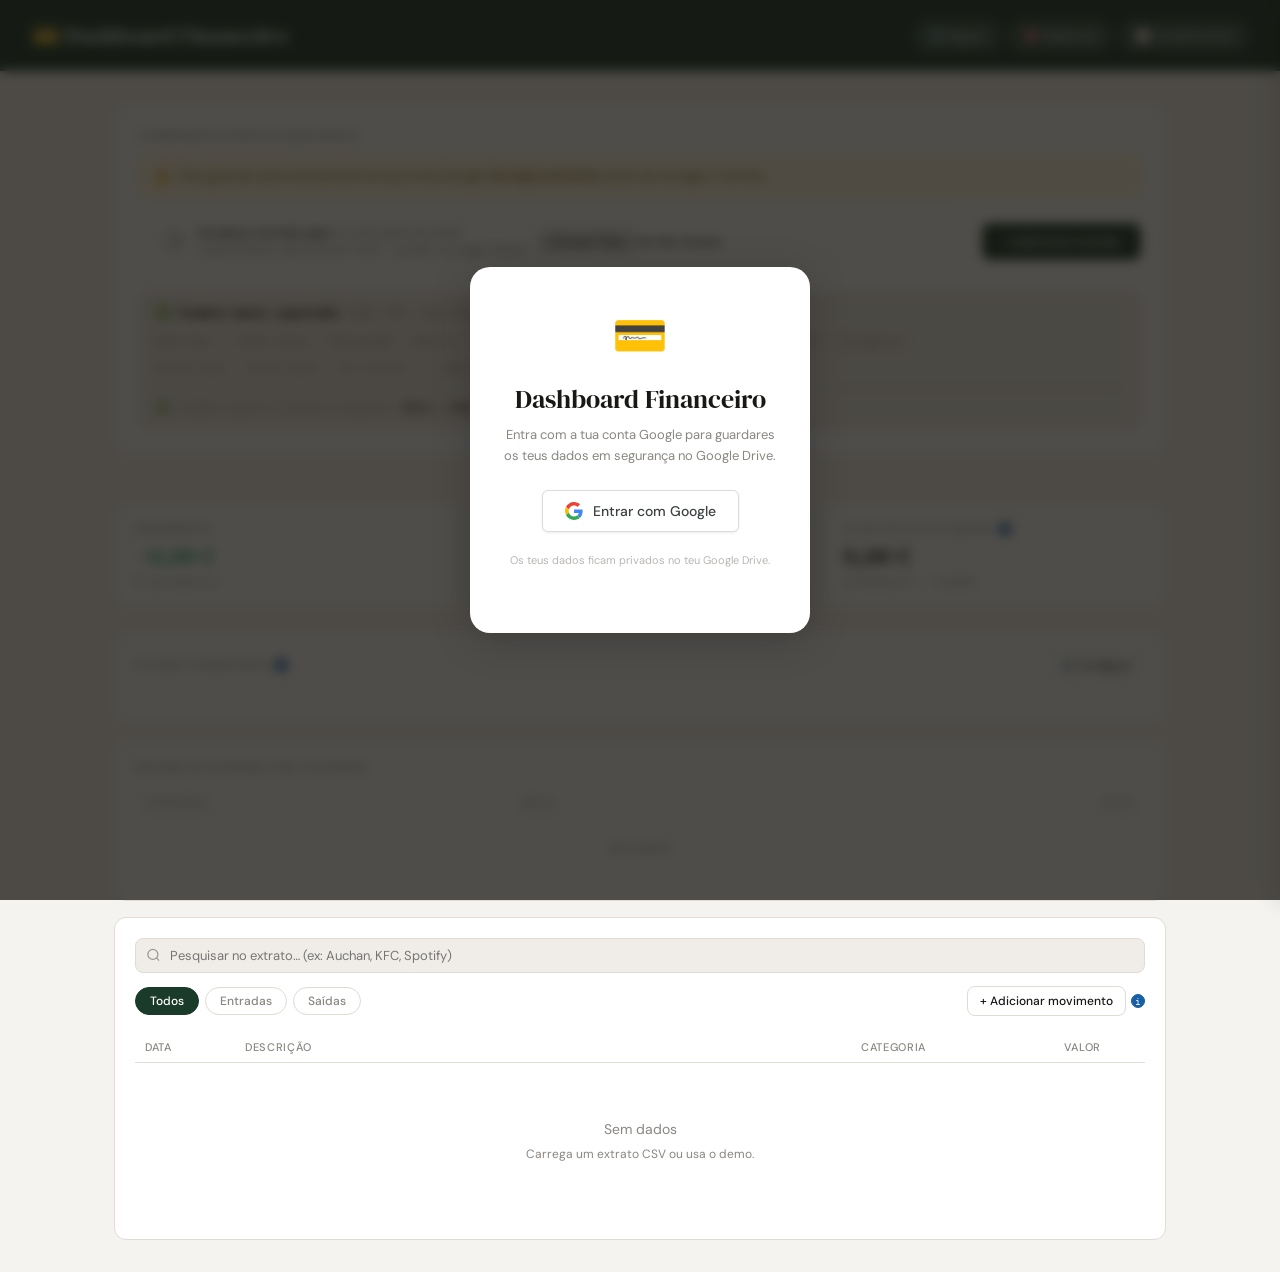
==== commit 191e14f4: "Add files via upload" ====
--- a/index.html
+++ b/index.html
@@ -38,6 +38,12 @@
       onmouseout="this.style.background='rgba(255,255,255,0.12)'">
       🎯 Objetivos
     </button>
+    <a href="investimentos.html"
+      style="font-size:12px;padding:5px 13px;border:1.5px solid rgba(255,255,255,0.4);border-radius:20px;background:rgba(255,255,255,0.12);color:#fff;cursor:pointer;font-family:'DM Sans',sans-serif;font-weight:500;display:flex;align-items:center;gap:5px;text-decoration:none;transition:background 0.15s;"
+      onmouseover="this.style.background='rgba(255,255,255,0.22)'"
+      onmouseout="this.style.background='rgba(255,255,255,0.12)'">
+      📈 Investimentos
+    </a>
     <span id="savedPill" class="hidden" style="font-size:11px;opacity:.7;font-family:'DM Mono',monospace;">dados guardados</span>
     <span id="drivePill" class="hidden g-drive-pill"></span>
     <button id="driveSaveBtn" onclick="window._forceDriveSave()" class="hidden" style="font-size:12px;padding:5px 12px;border:1.5px solid rgba(255,255,255,0.4);border-radius:6px;background:rgba(255,255,255,0.15);color:#fff;cursor:pointer;font-family:'DM Sans',sans-serif;">💾 Guardar</button>
@@ -150,20 +156,7 @@
     </div>
   </div>
 
-  <!-- Gráfico evolução por pilar -->
-  <div class="card" id="pilaresChartCard" style="margin-bottom:1rem;display:none;">
-    <div style="display:flex;align-items:center;justify-content:space-between;margin-bottom:1rem;flex-wrap:wrap;gap:8px;">
-      <p class="card-title" style="margin-bottom:0;">Evolução por pilar</p>
-      <div style="display:flex;gap:6px;">
-        <button id="pilarChartEur" onclick="window._setPilarChartMode('eur')" class="tab active" style="padding:4px 12px;font-size:11px;">€</button>
-        <button id="pilarChartPct" onclick="window._setPilarChartMode('pct')" class="tab" style="padding:4px 12px;font-size:11px;">%</button>
-      </div>
-    </div>
-    <div class="chart-wrap" style="height:240px;">
-      <canvas id="chartPilares"></canvas>
-    </div>
-    <div id="legendPilares" class="legend" style="margin-top:10px;"></div>
-  </div>
+
 
 
   <!-- Resumo de entradas -->
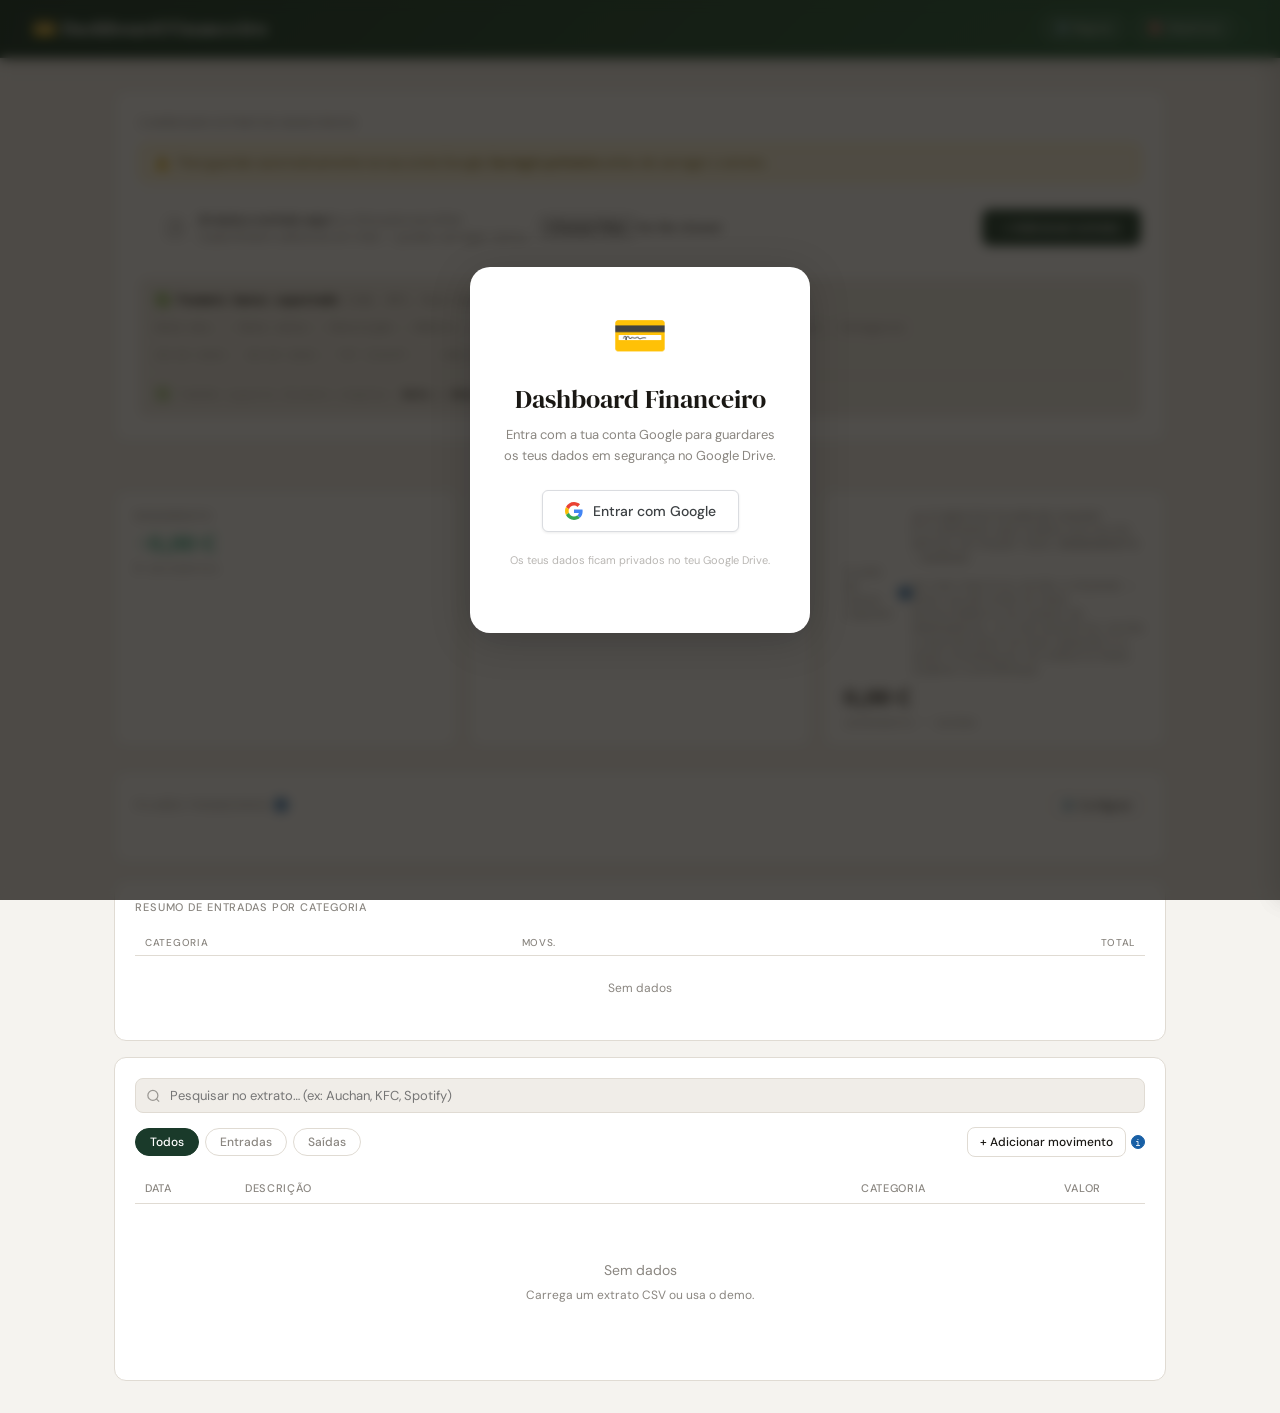
==== commit ef26395c: "Add files via upload" ====
--- a/index.html
+++ b/index.html
@@ -15,38 +15,65 @@
 <!-- Google Sign-In overlay -->
 <div class="g-signin-overlay" id="gSigninOverlay">
   <div class="g-signin-box">
-    <div style="font-size:2.8rem;margin-bottom:1rem;">💳</div>
-    <h2>Dashboard Financeiro</h2>
-    <p>Entra com a tua conta Google para guardares os teus dados em segurança no Google Drive.</p>
-    <div id="gSigninBtn" style="display:flex;justify-content:center;"></div>
-    <p style="font-size:11px;color:var(--muted);margin-top:1.2rem;opacity:.6;">Os teus dados ficam privados no teu Google Drive.</p>
+    <div id="gSigninContent">
+      <div style="font-size:2.8rem;margin-bottom:1rem;">💳</div>
+      <h2>Dashboard Financeiro</h2>
+      <p>Entra com a tua conta Google para guardares os teus dados em segurança no Google Drive.</p>
+      <div id="gSigninBtn" style="display:flex;justify-content:center;"></div>
+      <p style="font-size:11px;color:var(--muted);margin-top:1.2rem;opacity:.6;">Os teus dados ficam privados no teu Google Drive.</p>
+    </div>
+    <div id="gLoadingContent" style="display:none;text-align:center;">
+      <div style="font-size:2rem;margin-bottom:1rem;animation:spin 1s linear infinite;display:inline-block;">⟳</div>
+      <p style="font-size:15px;font-weight:500;margin-bottom:0.3rem;">A carregar os teus dados…</p>
+      <p style="font-size:12px;color:var(--muted);opacity:.7;">Só um segundo.</p>
+    </div>
   </div>
 </div>
+<style>
+@keyframes spin { from { transform: rotate(0deg); } to { transform: rotate(360deg); } }
+</style>
+
+<style>
+header {
+  background: linear-gradient(135deg, #0f2d1f 0%, #1a4a2e 60%, #1e5c38 100%) !important;
+  border-bottom: 1px solid rgba(255,255,255,0.07);
+  box-shadow: 0 2px 16px rgba(0,0,0,0.18);
+  padding: 0.9rem 2rem !important;
+}
+header h1 { font-size: 1.25rem !important; letter-spacing: 0.02em; }
+.hbtn-nav {
+  font-size: 12px; padding: 5px 13px;
+  border: 1px solid rgba(255,255,255,0.18);
+  border-radius: 20px;
+  background: rgba(255,255,255,0.07);
+  color: rgba(255,255,255,0.72);
+  cursor: pointer;
+  font-family: 'DM Sans', sans-serif; font-weight: 500;
+  display: flex; align-items: center; gap: 5px;
+  transition: background 0.15s, color 0.15s, border-color 0.15s;
+  text-decoration: none;
+}
+.hbtn-nav:hover {
+  background: rgba(255,255,255,0.14);
+  color: #fff;
+  border-color: rgba(255,255,255,0.32);
+}
+.hbtn-sep {
+  width: 1px; height: 18px;
+  background: rgba(255,255,255,0.15);
+  margin: 0 2px;
+}
+</style>
 
 <header>
   <h1>💳 Dashboard Financeiro</h1>
-  <div style="display:flex;align-items:center;gap:10px;">
-    <button id="regrasBtn" onclick="window._toggleRegras()"
-      style="font-size:12px;padding:5px 13px;border:1.5px solid rgba(255,255,255,0.4);border-radius:20px;background:rgba(255,255,255,0.12);color:#fff;cursor:pointer;font-family:'DM Sans',sans-serif;font-weight:500;display:flex;align-items:center;gap:5px;transition:background 0.15s;"
-      onmouseover="this.style.background='rgba(255,255,255,0.22)'"
-      onmouseout="this.style.background='rgba(255,255,255,0.12)'">
-      ⚙️ Regras
-    </button>
-    <button id="objetivosBtn" onclick="window._toggleObjetivos()"
-      style="font-size:12px;padding:5px 13px;border:1.5px solid rgba(255,255,255,0.4);border-radius:20px;background:rgba(255,255,255,0.12);color:#fff;cursor:pointer;font-family:'DM Sans',sans-serif;font-weight:500;display:flex;align-items:center;gap:5px;transition:background 0.15s;"
-      onmouseover="this.style.background='rgba(255,255,255,0.22)'"
-      onmouseout="this.style.background='rgba(255,255,255,0.12)'">
-      🎯 Objetivos
-    </button>
-    <a href="investimentos.html"
-      style="font-size:12px;padding:5px 13px;border:1.5px solid rgba(255,255,255,0.4);border-radius:20px;background:rgba(255,255,255,0.12);color:#fff;cursor:pointer;font-family:'DM Sans',sans-serif;font-weight:500;display:flex;align-items:center;gap:5px;text-decoration:none;transition:background 0.15s;"
-      onmouseover="this.style.background='rgba(255,255,255,0.22)'"
-      onmouseout="this.style.background='rgba(255,255,255,0.12)'">
-      📈 Investimentos
-    </a>
-    <span id="savedPill" class="hidden" style="font-size:11px;opacity:.7;font-family:'DM Mono',monospace;">dados guardados</span>
+  <div style="display:flex;align-items:center;gap:8px;">
+    <button id="regrasBtn" onclick="window._toggleRegras()" class="hbtn-nav">⚙️ Regras</button>
+    <button id="objetivosBtn" onclick="window._toggleObjetivos()" class="hbtn-nav">🎯 Objetivos</button>
+    <div class="hbtn-sep"></div>
+    <span id="savedPill" class="hidden" style="font-size:11px;opacity:.6;font-family:'DM Mono',monospace;color:rgba(255,255,255,0.7);margin-left:4px;">dados guardados</span>
     <span id="drivePill" class="hidden g-drive-pill"></span>
-    <button id="driveSaveBtn" onclick="window._forceDriveSave()" class="hidden" style="font-size:12px;padding:5px 12px;border:1.5px solid rgba(255,255,255,0.4);border-radius:6px;background:rgba(255,255,255,0.15);color:#fff;cursor:pointer;font-family:'DM Sans',sans-serif;">💾 Guardar</button>
+    <button id="driveSaveBtn" onclick="window._forceDriveSave()" class="hidden" style="font-size:12px;padding:5px 12px;border:1.5px solid rgba(255,255,255,0.25);border-radius:6px;background:rgba(255,255,255,0.1);color:#fff;cursor:pointer;font-family:'DM Sans',sans-serif;">💾 Guardar</button>
     <div id="gUserChip" class="g-user-chip hidden" onclick="window._gSignOut()">
       <img id="gUserAvatar" class="g-user-avatar" src="" alt=""/>
       <span id="gUserName"></span>
@@ -127,6 +154,11 @@
           <div class="tip-row"><span><span class="tip-dot" style="background:var(--gold);"></span>= 0 €</span><span>Risco</span></div>
           <div class="tip-row"><span><span class="tip-dot" style="background:var(--red);"></span>&lt; 0 €</span><span>Crítico</span></div>
         </span></span>
+        <span class="edu-tip" tabindex="0">📖<span class="edu-tip-bubble">
+          <strong>O que é o Fluxo de Caixa?</strong><br/>
+          É o dinheiro que sobra (ou falta) depois de pagar tudo: <strong>Rendimento − Saídas</strong>.<br/><br/>
+          Se for positivo, estás a poupar — esse valor pode ir para investimento ou fundo de emergência. Se for negativo, estás a gastar mais do que ganhas e a usar poupanças ou crédito para cobrir a diferença.
+        </span></span>
       </div>
       <div class="kpi-val neu" id="kpiFluxo">0,00 €</div>
       <div class="kpi-sub" id="kpiFluxoN">rendimento − saídas</div>
@@ -149,11 +181,11 @@
       </p>
       <button class="btn" onclick="window._togglePilaresConfig()" id="pilaresConfigBtn" style="font-size:11px;padding:5px 12px;">⚙️ Configurar</button>
     </div>
-    <div id="pilaresCards" style="display:flex;flex-direction:column;gap:0.75rem;margin-bottom:0.5rem;"></div>
-    <div id="pilaresConfig" class="hidden" style="border-top:1px solid var(--border);padding-top:1rem;margin-top:0.5rem;">
+    <div id="pilaresConfig" class="hidden" style="border-bottom:1px solid var(--border);padding-bottom:1rem;margin-bottom:1rem;">
       <p style="font-size:11px;color:var(--muted);margin-bottom:0.8rem;">Clica numa categoria para a atribuir a um pilar. As que estão num pilar têm × para remover.</p>
       <div id="pilaresConfigGrid" style="display:grid;grid-template-columns:repeat(auto-fit,minmax(190px,1fr));gap:1rem;"></div>
     </div>
+    <div id="pilaresCards" style="display:flex;flex-direction:column;gap:0.75rem;margin-bottom:0.5rem;"></div>
   </div>
 
 
@@ -213,7 +245,7 @@
       </div>
       <div style="display:flex;flex-direction:column;gap:3px;flex:2;min-width:160px;">
         <label style="font-size:10px;color:var(--muted);text-transform:uppercase;letter-spacing:.05em;">Descrição</label>
-        <input id="addMovDesc" type="text" placeholder="Ex: Reembolso pai (parte maio)" style="padding:7px 10px;border:1px solid var(--border);border-radius:7px;font-family:'DM Sans',sans-serif;font-size:13px;background:var(--surface);color:var(--text);"/>
+        <input id="addMovDesc" type="text" placeholder="Ex: Reembolso almoço João" style="padding:7px 10px;border:1px solid var(--border);border-radius:7px;font-family:'DM Sans',sans-serif;font-size:13px;background:var(--surface);color:var(--text);"/>
       </div>
       <div style="display:flex;flex-direction:column;gap:3px;">
         <label style="font-size:10px;color:var(--muted);text-transform:uppercase;letter-spacing:.05em;">Valor (€)</label>
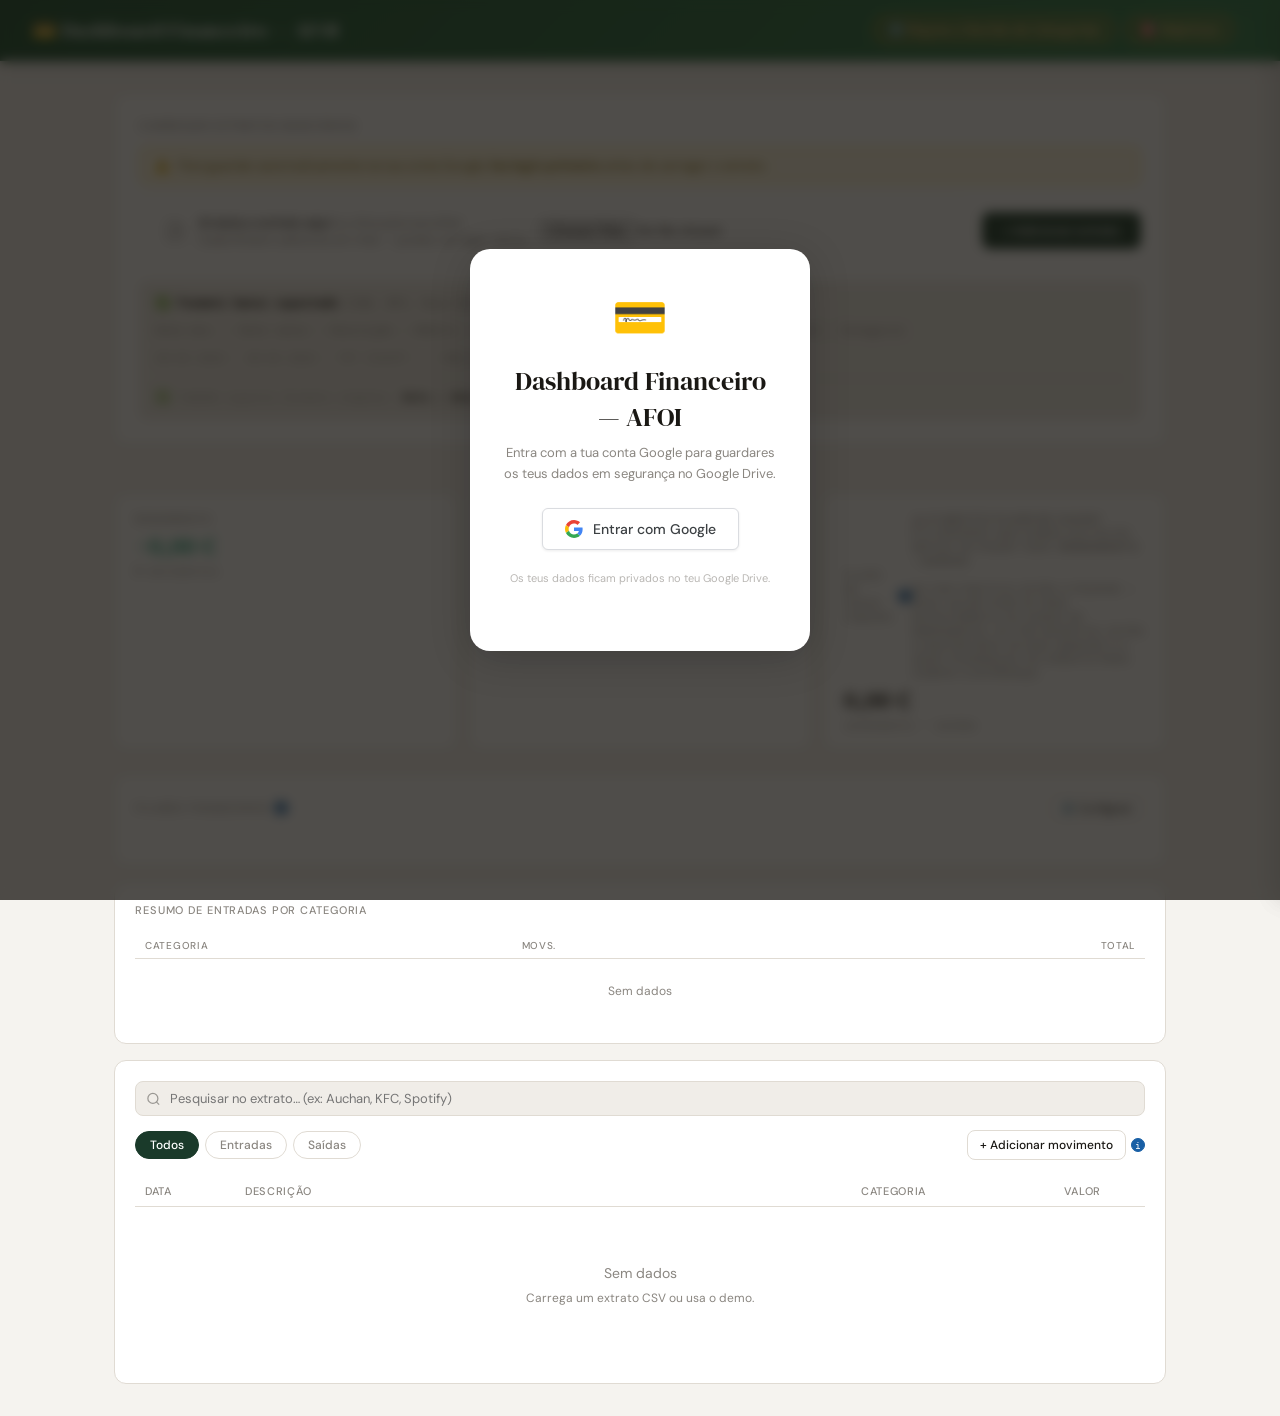
==== commit 80e9b902: "Add files via upload" ====
--- a/index.html
+++ b/index.html
@@ -3,7 +3,7 @@
 <head>
 <meta charset="UTF-8"/>
 <meta name="viewport" content="width=device-width, initial-scale=1.0"/>
-<title>Dashboard Financeiro</title>
+<title>Dashboard Financeiro — AFOI</title>
 <link rel="preconnect" href="https://fonts.googleapis.com"/>
 <link href="https://fonts.googleapis.com/css2?family=DM+Serif+Display&family=DM+Mono:wght@400;500&family=DM+Sans:wght@300;400;500&display=swap" rel="stylesheet"/>
 <script src="https://cdnjs.cloudflare.com/ajax/libs/Chart.js/4.4.1/chart.umd.js"></script>
@@ -17,7 +17,7 @@
   <div class="g-signin-box">
     <div id="gSigninContent">
       <div style="font-size:2.8rem;margin-bottom:1rem;">💳</div>
-      <h2>Dashboard Financeiro</h2>
+      <h2>Dashboard Financeiro — AFOI</h2>
       <p>Entra com a tua conta Google para guardares os teus dados em segurança no Google Drive.</p>
       <div id="gSigninBtn" style="display:flex;justify-content:center;"></div>
       <p style="font-size:11px;color:var(--muted);margin-top:1.2rem;opacity:.6;">Os teus dados ficam privados no teu Google Drive.</p>
@@ -35,7 +35,7 @@
 
 <style>
 header {
-  background: linear-gradient(135deg, #0f2d1f 0%, #1a4a2e 60%, #1e5c38 100%) !important;
+  background: linear-gradient(135deg, #1a4d2e 0%, #256b3f 60%, #2d7d4a 100%) !important;
   border-bottom: 1px solid rgba(255,255,255,0.07);
   box-shadow: 0 2px 16px rgba(0,0,0,0.18);
   padding: 0.9rem 2rem !important;
@@ -58,6 +58,38 @@
   color: #fff;
   border-color: rgba(255,255,255,0.32);
 }
+.hbtn-regras {
+  font-size: 13px; padding: 6px 15px;
+  border: 1.5px solid rgba(255,160,60,0.55);
+  border-radius: 20px;
+  background: rgba(255,140,30,0.15);
+  color: #ffbe7a;
+  cursor: pointer;
+  font-family: 'DM Sans', sans-serif; font-weight: 600;
+  display: flex; align-items: center; gap: 6px;
+  transition: background 0.15s, color 0.15s, border-color 0.15s;
+}
+.hbtn-regras:hover {
+  background: rgba(255,140,30,0.28);
+  border-color: rgba(255,160,60,0.85);
+  color: #ffd4a0;
+}
+.hbtn-objetivos {
+  font-size: 13px; padding: 6px 15px;
+  border: 1.5px solid rgba(255,160,60,0.55);
+  border-radius: 20px;
+  background: rgba(255,140,30,0.15);
+  color: #ffbe7a;
+  cursor: pointer;
+  font-family: 'DM Sans', sans-serif; font-weight: 600;
+  display: flex; align-items: center; gap: 6px;
+  transition: background 0.15s, color 0.15s, border-color 0.15s;
+}
+.hbtn-objetivos:hover {
+  background: rgba(255,140,30,0.28);
+  border-color: rgba(255,160,60,0.85);
+  color: #ffd4a0;
+}
 .hbtn-sep {
   width: 1px; height: 18px;
   background: rgba(255,255,255,0.15);
@@ -66,10 +98,10 @@
 </style>
 
 <header>
-  <h1>💳 Dashboard Financeiro</h1>
+  <h1>💳 Dashboard Financeiro — AFOI</h1>
   <div style="display:flex;align-items:center;gap:8px;">
-    <button id="regrasBtn" onclick="window._toggleRegras()" class="hbtn-nav">⚙️ Regras</button>
-    <button id="objetivosBtn" onclick="window._toggleObjetivos()" class="hbtn-nav">🎯 Objetivos</button>
+    <button id="regrasBtn" onclick="window._toggleRegras()" class="hbtn-regras">⚙️ Regras e Gestão de Categorias</button>
+    <button id="objetivosBtn" onclick="window._toggleObjetivos()" class="hbtn-objetivos">🎯 Objetivos</button>
     <div class="hbtn-sep"></div>
     <span id="savedPill" class="hidden" style="font-size:11px;opacity:.6;font-family:'DM Mono',monospace;color:rgba(255,255,255,0.7);margin-left:4px;">dados guardados</span>
     <span id="drivePill" class="hidden g-drive-pill"></span>
@@ -314,7 +346,7 @@
       <p style="font-size:12px;color:var(--muted);text-align:center;padding:1rem;">Ainda não tens regras. Adiciona a primeira acima.</p>
     </div>
     <p style="font-size:11px;color:var(--muted);margin-top:0.75rem;font-family:'DM Mono',monospace;">
-      💡 As tuas regras têm prioridade sobre tudo. A primeira que bater numa descrição ganha — por isso a ordem importa.
+      💡 As tuas regras têm prioridade — sempre que uma descrição do extrato contiver a palavra definida (palavra-chave), é automaticamente colocada na categoria escolhida. Para criar uma categoria nova sem palavra-chave associada, deixa o campo "Palavra-chave" em branco.
     </p>
     <div style="margin-top:1.5rem;padding-top:1rem;border-top:1px solid var(--border);">
       <p style="font-size:11px;font-weight:500;color:var(--muted);text-transform:uppercase;letter-spacing:.08em;margin-bottom:0.6rem;">Gestão de categorias</p>
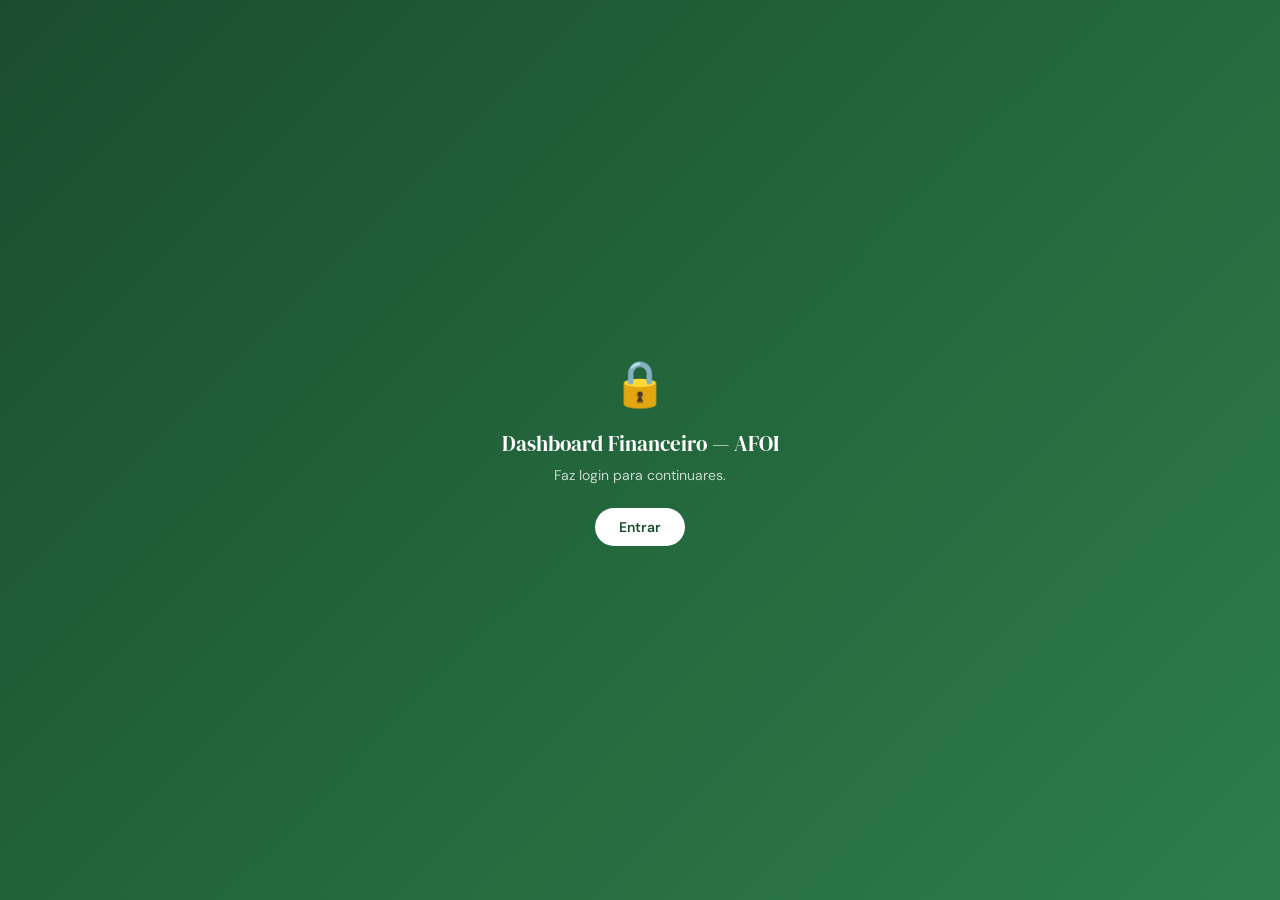
==== commit 5934bfef: "Add files via upload" ====
--- a/index.html
+++ b/index.html
@@ -8,9 +8,45 @@
 <link href="https://fonts.googleapis.com/css2?family=DM+Serif+Display&family=DM+Mono:wght@400;500&family=DM+Sans:wght@300;400;500&display=swap" rel="stylesheet"/>
 <script src="https://cdnjs.cloudflare.com/ajax/libs/Chart.js/4.4.1/chart.umd.js"></script>
 <script src="https://accounts.google.com/gsi/client" async defer></script>
+<script src="https://identity.netlify.com/v1/netlify-identity-widget.js"></script>
 <link rel="stylesheet" href="style.css"/>
 </head>
 <body>
+
+<!-- Netlify Identity — ecrã de acesso restrito -->
+<div id="authGate" style="position:fixed;inset:0;z-index:99999;background:linear-gradient(135deg,#1a4d2e 0%,#256b3f 60%,#2d7d4a 100%);display:flex;align-items:center;justify-content:center;color:#fff;font-family:'DM Sans',sans-serif;text-align:center;padding:1.5rem;">
+  <div>
+    <div style="font-size:2.8rem;margin-bottom:1rem;">🔒</div>
+    <h2 style="font-family:'DM Serif Display',serif;font-weight:400;margin-bottom:0.5rem;">Dashboard Financeiro — AFOI</h2>
+    <p style="opacity:.75;margin-bottom:1.5rem;font-size:14px;">Faz login para continuares.</p>
+    <button id="authLoginBtn" style="padding:10px 24px;border-radius:20px;border:none;background:#fff;color:#1a4d2e;font-weight:600;font-family:'DM Sans',sans-serif;cursor:pointer;font-size:14px;">Entrar</button>
+  </div>
+</div>
+<style>
+  /* Esconde toda a página (exceto o ecrã de login) até haver autenticação */
+  body:not(.authed) > *:not(#authGate) { display: none !important; }
+</style>
+<script>
+  document.getElementById('authLoginBtn').addEventListener('click', function () {
+    window.netlifyIdentity.open('login');
+  });
+  window.netlifyIdentity.on('init', function (user) {
+    if (user) {
+      document.body.classList.add('authed');
+      document.getElementById('authGate').style.display = 'none';
+    }
+  });
+  window.netlifyIdentity.on('login', function () {
+    document.body.classList.add('authed');
+    document.getElementById('authGate').style.display = 'none';
+    window.netlifyIdentity.close();
+  });
+  window.netlifyIdentity.on('logout', function () {
+    document.body.classList.remove('authed');
+    document.getElementById('authGate').style.display = 'flex';
+  });
+  window.netlifyIdentity.init();
+</script>
 
 <!-- Google Sign-In overlay -->
 <div class="g-signin-overlay" id="gSigninOverlay">
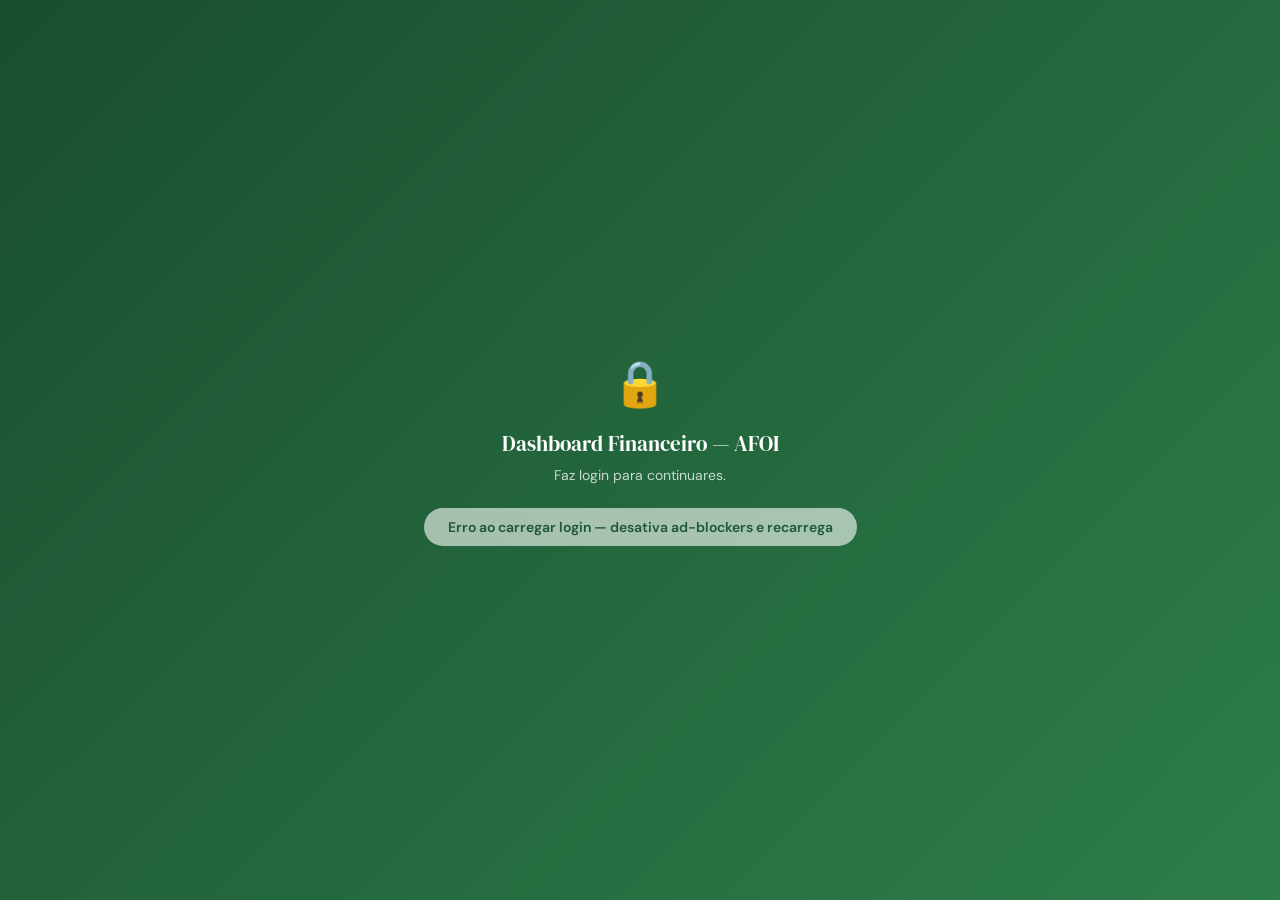
==== commit de3ef1f7: "Add files via upload" ====
--- a/index.html
+++ b/index.html
@@ -25,27 +25,68 @@
 <style>
   /* Esconde toda a página (exceto o ecrã de login) até haver autenticação */
   body:not(.authed) > *:not(#authGate) { display: none !important; }
+  /* Corrige bug conhecido do netlify-identity-widget: o iframe do modal
+     abre com z-index baixo e fica escondido atrás de overlays da própria página. */
+  iframe[id^="netlify-identity-widget"],
+  .netlify-identity-widget-iframe {
+    z-index: 999999 !important;
+  }
 </style>
 <script>
-  document.getElementById('authLoginBtn').addEventListener('click', function () {
+(function () {
+  var loginBtn = document.getElementById('authLoginBtn');
+
+  if (!window.netlifyIdentity) {
+    // O script identity-widget.js não carregou (bloqueado por ad-blocker/extensão,
+    // firewall, ou falha de rede). Avisa em vez de falhar silenciosamente.
+    console.error('[AFOI] window.netlifyIdentity não existe. O script https://identity.netlify.com/v1/netlify-identity-widget.js não carregou. Verifica bloqueadores de anúncios/privacidade (uBlock, Brave Shields, Privacy Badger) e o separador Network do DevTools.');
+    loginBtn.textContent = 'Erro ao carregar login — desativa ad-blockers e recarrega';
+    loginBtn.disabled = true;
+    loginBtn.style.opacity = '0.6';
+    loginBtn.style.cursor = 'not-allowed';
+    return;
+  }
+
+  loginBtn.addEventListener('click', function () {
     window.netlifyIdentity.open('login');
   });
+
   window.netlifyIdentity.on('init', function (user) {
+    console.log('[AFOI] Netlify Identity inicializado. Utilizador:', user);
     if (user) {
       document.body.classList.add('authed');
       document.getElementById('authGate').style.display = 'none';
     }
   });
-  window.netlifyIdentity.on('login', function () {
+  window.netlifyIdentity.on('login', function (user) {
+    console.log('[AFOI] Login efetuado:', user);
     document.body.classList.add('authed');
     document.getElementById('authGate').style.display = 'none';
     window.netlifyIdentity.close();
   });
   window.netlifyIdentity.on('logout', function () {
+    console.log('[AFOI] Logout efetuado.');
     document.body.classList.remove('authed');
     document.getElementById('authGate').style.display = 'flex';
   });
+  window.netlifyIdentity.on('error', function (err) {
+    console.error('[AFOI] Erro no Netlify Identity:', err);
+  });
+
   window.netlifyIdentity.init();
+
+  // Reforço extra: garante que o iframe do modal fica sempre por cima do authGate,
+  // mesmo que o CSS acima não consiga (ex: se o widget reaplicar o z-index inline).
+  var fixIframeZIndex = function () {
+    var frame = document.getElementById('netlify-identity-widget');
+    if (frame) {
+      frame.style.setProperty('z-index', '999999', 'important');
+    }
+  };
+  var observer = new MutationObserver(fixIframeZIndex);
+  observer.observe(document.body, { childList: true });
+  loginBtn.addEventListener('click', fixIframeZIndex);
+})();
 </script>
 
 <!-- Google Sign-In overlay -->
